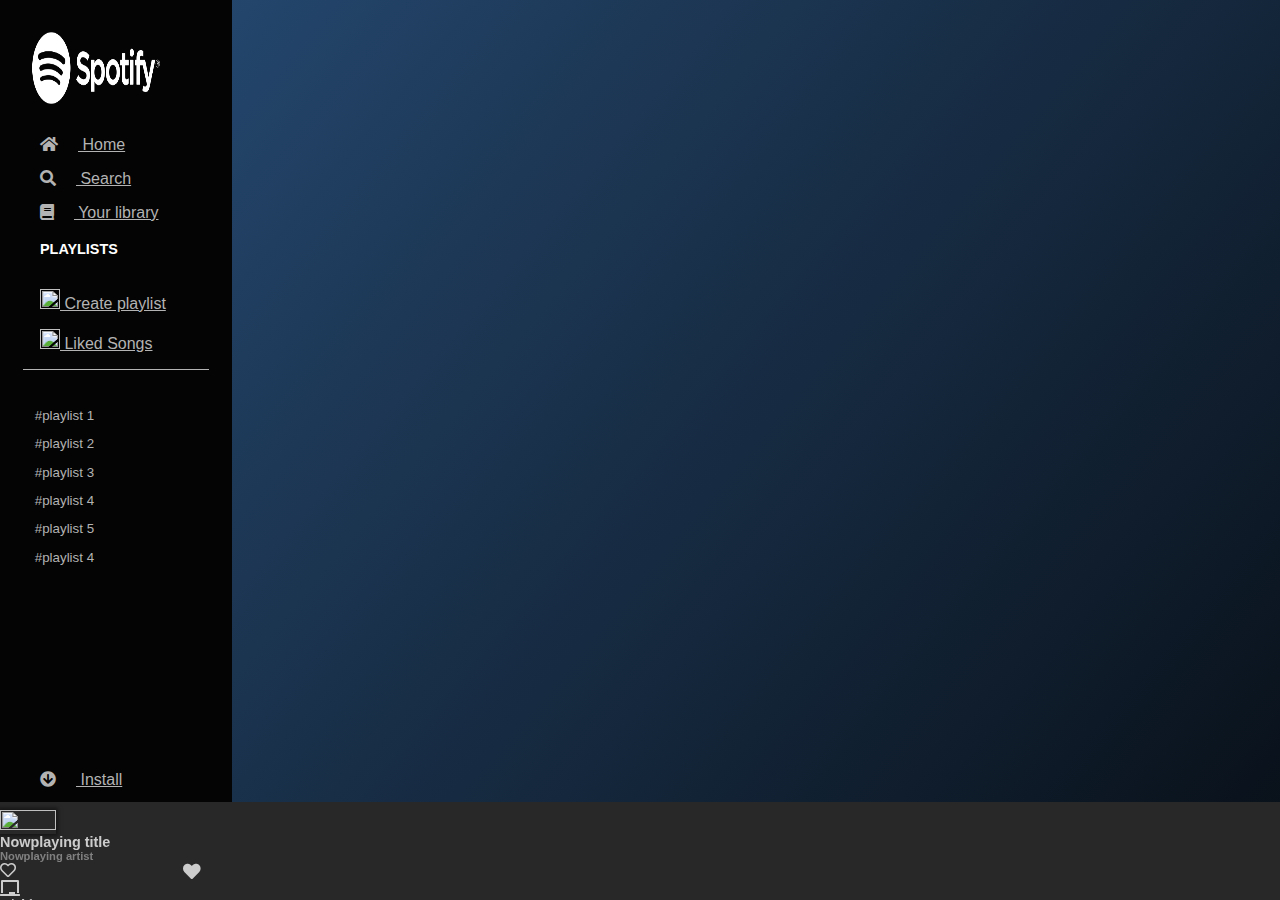
==== albums.html @ 58789b85 "create files for album page" ====
<!DOCTYPE html>
<html lang="en">
  <head>
    <!-- Required meta tags -->
    <meta charset="utf-8" />
    <meta
      name="viewport"
      content="width=device-width, initial-scale=1, shrink-to-fit=no"
    />

    <link rel="stylesheet" type="text/css" href="styles.css" />

    <!-- Bootstrap CSS -->
    <link
      rel="stylesheet"
      href="https://cdn.jsdelivr.net/npm/bootstrap@4.5.3/dist/css/bootstrap.min.css"
      integrity="sha384-TX8t27EcRE3e/ihU7zmQxVncDAy5uIKz4rEkgIXeMed4M0jlfIDPvg6uqKI2xXr2"
      crossorigin="anonymous"
    />
    <!-- Font Awesome -->
    <link
      rel="stylesheet"
      href="https://use.fontawesome.com/releases/v5.11.2/css/all.css"
    />
    <script
      src="https://kit.fontawesome.com/6f47b95a54.js"
      crossorigin="anonymous"
    ></script>
    <!-- My CSS -->
    <link rel="stylesheet" href="styles.css" />
    <title>Spotify</title>
    <script src='script.js'></script>
  </head>
  <body>

    <!-- side menu -->
    <aside>
      <div>
        <img src="assets/logo.png" alt="logo" class="logo" />
      </div>
      <div class="menu">
        <ul>
          <li>
            <a href="#"> <i class="fas fa-home"></i> Home</a>
          </li>
          <li>
            <a href="#"> <i class="fas fa-search"></i> Search</a>
          </li>
          <li>
            <a href="#"> <i class="fas fa-book"></i> Your library</a>
          </li>
        </ul>
        <h6>PLAYLISTS</h6>
        <ul>
          <li>
            <a href="#">
              <img src="https://img.icons8.com/ios/25/b3b3b3/plus.png" /> Create playlist</a
            >
          </li>
          <li>
            <a href='#'>
            <img src="https://img.icons8.com/ios/25/b3b3b3/like.png"/> Liked Songs</a>
          </li>
        </ul>
        <hr />

          <div class='playlists'>
            <p>#playlist 1</p>
            <p>#playlist 2</p>
            <p>#playlist 3</p>
            <p>#playlist 4</p>
            <p>#playlist 5</p>
            <p>#playlist 4</p>
            <p>#playlist 5</p>
            <p>#playlist 5</p>
            <p>#playlist 4</p>
            <p>#playlist 5</p>
          </div>

            <ul class='stick-to-bottom'>
              <li><a href='#'> <i class="fas fa-arrow-circle-down"></i> Install</a></li>
            </ul>

      </div>
    </div>
  </aside>


  <!-- player menu -->
    <section class="player d-flex justify-content-between" style='width: 100%; position: fixed;'>
      <div
        class="player-albumart d-flex align-items-center justify-content-start"
      >
      <div class="nowplaying-albumart mx-3">
        <img src="http://placehold.it/64x64" />
      </div>
      <div class="d-flex flex-column text-left mr-4">
        <div class="nowplaying-title">Nowplaying title</div>
        <div class="nowplaying-artist">Nowplaying artist</div>
      </div>
      <div class="loved-track mr-3">
        <i class="far fa-heart"></i>
        <i class="fas fa-heart"></i>
      </div>
      <i class="fas fa-chalkboard"></i>
    </div>
      </div>

      <div class="d-flex flex-column py-2 my-1 flex-grow-1">
        <div
          class=".player-btn d-flex align-items-center justify-content-center player-controller my-1 py-1"
        >
          <i class="fas fa-random fa-md mx-3"></i>
          <i class="fas fa-step-backward fa-md mx-3"></i>
          <div class="fa-lg">
            <i class="fas fa-play fa-md mx-3"></i>
            <!-- <i class="fas fa-pause fa-2x></i>-->
          </div>
          <i class="fas fa-step-forward fg-md mx-3"></i>
          <i class="fas fa-redo-alt fg-md mx-3"></i>
        </div>
        <div
          class="d-flex flex-row justify-content-between player-nowplaying position-relative"
        >
          <div class="player-nowplaying-time">18:32</div>
          <div class="player-progress">
            <div id="nowplayingProgress"></div>
          </div>
          <div class="player-totaltime">24:42</div>
        </div>
      </div>
      <div class="player-setting d-flex align-items-center justify-content-end">
        <i class="fas fa-list-ol fa-md mx-2"></i>
        <i class="fas fa-laptop-house fa-md mx-2"></i>
        <div class="player-volume">
          <i class="fas fa-volume-up fa-md mx-2"></i>
          <div id="nowplayingVolume"></div>
        </div>
        <!--fa-volume-down fa-volume-mute-->
      </div>
    </section> <!---player menu end-->

    <script src="script.js"></script>
    <!-- Option 1: jQuery and Bootstrap Bundle (includes Popper) -->
    <script
      src="https://code.jquery.com/jquery-3.5.1.slim.min.js"
      integrity="sha384-DfXdz2htPH0lsSSs5nCTpuj/zy4C+OGpamoFVy38MVBnE+IbbVYUew+OrCXaRkfj"
      crossorigin="anonymous"
    ></script>
    <script
      src="https://cdn.jsdelivr.net/npm/bootstrap@4.5.3/dist/js/bootstrap.bundle.min.js"
      integrity="sha384-ho+j7jyWK8fNQe+A12Hb8AhRq26LrZ/JpcUGGOn+Y7RsweNrtN/tE3MoK7ZeZDyx"
      crossorigin="anonymous"
    ></script>

    <!-- Option 2: jQuery, Popper.js, and Bootstrap JS
    <script src="https://code.jquery.com/jquery-3.5.1.slim.min.js" integrity="sha384-DfXdz2htPH0lsSSs5nCTpuj/zy4C+OGpamoFVy38MVBnE+IbbVYUew+OrCXaRkfj" crossorigin="anonymous"></script>
    <script src="https://cdn.jsdelivr.net/npm/popper.js@1.16.1/dist/umd/popper.min.js" integrity="sha384-9/reFTGAW83EW2RDu2S0VKaIzap3H66lZH81PoYlFhbGU+6BZp6G7niu735Sk7lN" crossorigin="anonymous"></script>
    <script src="https://cdn.jsdelivr.net/npm/bootstrap@4.5.3/dist/js/bootstrap.min.js" integrity="sha384-w1Q4orYjBQndcko6MimVbzY0tgp4pWB4lZ7lr30WKz0vr/aWKhXdBNmNb5D92v7s" crossorigin="anonymous"></script>
    -->
  </body>
</html>
---- styles.css ----
/*********************** global *********************/
/* @import url("https://fonts.googleapis.com/css2?family=Nunito+Sans:wght@600&display=swap");*/
:root {
  --nowplaying-progress: 75%;
}
@font-face {
  font-family: "Circular";
  src: url("https://www.bu.edu/cdn/fonts/Circular/Circular-Bold.eot");
  src: url("https://www.bu.edu/cdn/fonts/Circular/Circular-Bold.eot?#iefix")
      format("embedded-opentype"),
    url("https://www.bu.edu/cdn/fonts/Circular/Circular-Bold.woff")
      format("woff"),
    url("https://www.bu.edu/cdn/fonts/Circular/Circular-Bold.ttf")
      format("truetype");
  font-style: normal;
  font-weight: 700;
}
body {
  height: 100vh;
  margin: 0;
  background-repeat: no-repeat;
  background-attachment: fixed;
  font-family: "Circular", sans-serif;
  background: rgb(39, 77, 120);
  background: linear-gradient(
    130deg,
    rgba(39, 77, 120, 1) 0%,
    rgba(28, 54, 83, 1) 36%,
    rgba(8, 15, 23, 1) 100%
  );
  background-repeat: no-repeat;
  background-attachment: fixed;
  margin: 0px;
  padding: 0px;
  /* font-family: 'Nunito Sans', sans-serif; */
  font-family: Arial, Helvetica, sans-serif;
}
.mainframe {
  max-height: calc(100vh - 90px);
  height: 100%;
  max-width: 100vw;
  width: 100%;
  display: flex;
  flex-direction: row;
}
.main-content {
  max-width: calc(100vw - 232px);
  width: 100%;
  margin-left: 232px;
  padding-left: 1rem;
}

/********************** Sidebar **********************/

aside {
  background-color: #040404;
  color: #b3b3b3;
  max-height: calc(100vh - 90px);
  height: 100%;
  top: 0px;
  max-width: 232px;
  width: 100%;
  position: fixed;
}
.logo {
  width: 8em;
  height: 4.5em;
  display: flex;
  padding-top: 2em;
  margin-left: 2em;
  margin-bottom: 1em;
}
.menu a {
  color: #b3b3b3;
  z-index: 1;
}
.menu a:hover {
  text-decoration: none;
  color: #b3b3b3;
}
ul {
  list-style-type: none;
}
.menu ul li {
  padding-top: 1em;
  font-size: 1em;
}
.menu i {
  padding-right: 20px;
}
.menu h6 {
  padding-left: 35px;
  margin-top: 2em;
  margin-bottom: -0.3em;
}
hr {
  border: 0;
  clear: both;
  display: block;
  width: 96%;
  background-color: #b3b3b3;
  height: 1px;
}
.menu hr {
  width: 80%;
  margin: 0 auto;
  margin-bottom: 5px;
}
.stick-to-bottom {
  position: absolute;
  bottom: 5px;
}
.menu a:hover {
  color: white;
  transition: 0.5s;
}
.menu li:active::after {
  background: #afaeae50;
  color: white !important;
  border-radius: 4px;
  content: "";
  display: block;
  position: absolute;
  margin-top: -30px;
  margin-left: -25px;
  height: 2.5em;
  width: 15vw;
}
.menu li:hover a {
  color: #fff;
}

/* scrollbar */

.playlists {
  position: relative;
  padding-left: 15%;
  font-size: smaller;
  padding-top: 20px;
  overflow-y: auto;
  height: 130px;
}
/* The emerging W3C standard
   that is currently Firefox-only */
* {
  scrollbar-width: auto;
  scrollbar-color: #040404 #b3b3b3;
}

/* Works on Chrome/Edge/Safari */
*::-webkit-scrollbar {
  width: 1em;
}
*::-webkit-scrollbar-track {
  background: #b3b3b3;
}
*::-webkit-scrollbar-thumb {
  background-color: #040404;
  border: 3px solid #b3b3b3;
}

/* Extra small devices (phones, 600px and down) */
@media only screen and (max-width: 600px) {
  .logo {
    width: 5.2em;
    height: 4em;
    display: flex;
    padding-top: 0.5;
    margin-bottom: 1em;
    margin-left: 1em;
  }
  .menu ul li {
    padding-top: 0.8em;
    font-size: 0.5em;
    margin-left: -3em;
  }
  .menu h6 {
    padding-left: 15px;
    margin-top: 1em;
    margin-bottom: 0.3em;
    font-size: 0.8em;
  }
  ul a img {
    width: 10px;
    height: 10px;
  }
  .playlists {
    height: 50vh;
    overflow-y: auto;
  }
}
/* Small devices (portrait tablets and large phones, 600px and up) */
@media only screen and (min-width: 600px) {
  .logo {
    width: 5.2em;
    height: 4em;
    display: flex;
    padding-top: 0.5;
    margin-bottom: 1em;
    margin-left: 1em;
  }
  .menu ul li {
    padding-top: 0.8em;
    font-size: 0.5em;
    margin-left: -3em;
  }
  .menu h6 {
    padding-left: 15px;
    margin-top: 1em;
    margin-bottom: 0.3em;
    font-size: 0.8em;
  }
  ul a img {
    width: 20px;
    height: 20px;
  }
  .playlists {
    height: 40vh;
  }
}
/* Medium devices (landscape tablets, 768px and up) */
@media only screen and (min-width: 768px) {
  .logo {
    width: 7.2em;
    height: 4em;
    display: flex;
    padding-top: 0.5;
    margin-bottom: 1em;
    margin-left: 1em;
  }
  .menu ul li {
    padding-top: 0.8em;
    font-size: 0.8em;
    margin-left: -25px;
  }
  .menu h6 {
    padding-left: 15px;
    margin-top: 3em;
    margin-bottom: 0.3em;
    font-size: 0.7em;
  }
  .playlists {
    height: 40vh;
  }
}
/* Large devices (laptops/desktops, 992px and up) */
@media only screen and (min-width: 992px) {
  .logo {
    width: 8em;
    height: 4.5em;
    display: flex;
    padding-top: 2em;
    margin-bottom: 1em;
    margin-left: 2em;
  }
  .menu ul li {
    padding-top: 1em;
    font-size: 1em;
    margin-left: 0px;
  }
  .menu h6 {
    padding-left: 15px;
    margin-top: 1.3em;
    margin-bottom: 0em;
    font-size: 0.9em;
    margin-left: 25px;
  }
  ul a img {
    width: 20px;
    height: 20px;
  }
  .playlists {
    height: 20vh;
  }
}
/********************* cover page *****************/
.nav {
  display: flex;
  -ms-flex-wrap: wrap;
  flex-wrap: wrap;
  margin-top: 1.5em;
  margin-bottom: 1.5em;
  list-style: none;
  justify-content: space-between;
  padding-left: 10em;
  padding-right: 10em;
}

h1 {
  color: white;
  font-size: 36px;
  font-weight: 800;
}

h6 {
  color: white;
  font-size: 10px;
  font-weight: 600px;
}

h6 .nav-tabs .nav-item.show .nav-link,
.nav-tabs .nav-link {
  background-color: transparent;
  border: 0px;
  font-size: 10px;
  font-weight: 500;
  color: whitesmoke;
  letter-spacing: 0.1em;
  justify-content: space-around;
  margin-bottom: 10px;
}
/* .nav-tabs .nav-item.show .nav-link,
.nav-tabs .nav-link:hover {
  background-color: transparent;
  border: 0px;
  padding-bottom: 1px;
  border-bottom: 2px solid limegreen;
  font-weight: 500;
  color: whitesmoke; */
#myTab {
}
.nav-tabs .nav-item.show .nav-link,
.nav-tabs .nav-link:after {
  display: block;
  content: "";
  margin-bottom: 10px;
  border-bottom: solid 2px limegreen;
  transform: scaleX(0);
  transition: transform 300ms ease-in-out;
}

.nav-tabs .nav-item.show .nav-link,
.nav-tabs .nav-link:hover:after {
  transform: scaleX(0.5);
}

.nav-tabs .nav-item.show .nav-link,
.nav-tabs .nav-link.active {
  background-color: transparent;
  border: 0px;
  padding-bottom: 1px;
  border-bottom: 3px solid limegreen;
  font-weight: 500;
  color: whitesmoke;
  transition: border-bottom 0.5s ease-in-out;
  -moz-transition: border-bottom 0.5s ease-in-out;
  -webkit-transition: border-bottom 0.5s ease-in-out;
}
.nav-tabs {
  border-bottom: none;
}

.card .spotify-card-icon {
  position: absolute;
  top: 5px;
  left: 5px;
}

.spotify-card-icon {
  color: grey;
  opacity: 0.5;
}

.card:hover .spotify-card-icon {
  color: white;
}

.trending.card {
  max-width: 150px;
  max-height: 150px;
  border: 0;
  box-shadow: 4px 4px 16px rgba(0, 0, 0, 0.3);
}

.card {
  padding: 0px;
  margin: 0.5rem;
}
.trending.card > div {
  position: absolute;
  display: inline-block;
  color: white;
  text-align: center;
  left: 0;
  right: 0;
  bottom: -2rem;
}
.card > .card-img-top img {
  width: 100%;
  height: 100%;
  background-attachment: fixed;
  object-fit: cover;
}

.overlay-icons {
  display: none;
}

/* .trending.card:hover .overlay-icons {
  display: inline-block;
  position: absolute;
  justify-content: center;
  align-content: center;
  text-align: center;
  font-size: 25px;
  top: 55px;
  right: 50px;
  bottom: 50px;
  left: 50px;
  color: white;
  background-color: rgba(0, 0, 0, 0.5);
  border-radius: 50%;
  border: 2px solid white;
  z-index: 999;
} */

.overlay-icons {
  display: none;
}
.trending.card:hover .overlay-icons {
  display: block;
  justify-content: space-between;
  justify-content: center;
  align-content: center;
  text-align: center;
  position: absolute;
  padding-top: 40%;
  font-size: 25px;
  color: white;
  /* bottom: 0; */
  background: rgba(0, 0, 0, 0.5);
  width: 100%;
  height: 100%;
  transition: 1s ease;
  opacity: 0.9;
  z-index: 999;
}

/******************** bottom player ******************/
.player {
  color: #ccc;
  background-color: #282828;
  max-height: 90px;
  height: 100%;
  padding-top: 0.5rem;
  padding-top: 0.5rem;
  bottom: 0px;
}
.player-albumart {
  max-width: 30vw;
  width: 100%;
}
.player-controller {
  max-width: 40vw;
  width: 100%;
}
.player-setting {
  max-width: 30vw;
  width: 100%;
}
.nowplaying-albumart img {
  max-height: 56px;
  max-width: 56px;
  width: 100%;
  height: 100%;
  object-fit: cover;
  box-shadow: 0 0 4px 2px rgba(0, 0, 0, 0.5);
}
.player-albumart .nowplaying-title {
  font-size: 0.9rem;
  font-weight: bold;
}
.player-albumart .nowplaying-artist {
  font-size: 0.7rem;
  font-weight: bold;
  color: grey;
}
.loved-track {
  position: relative;
}
.player-albumart .fas.fa-heart {
  position: absolute;
  z-index: 1;
  display: inline-block;
  top: 50%;
  left: 50%;
  font-size: 1.1rem;
  transform: translate(-50%, -48%);
}
.player-albumart .fas.fa-heart:hover {
  opacity: 1;
  color: #1db954;
}
.player-albumart .far.fa-heart:hover {
  opacity: 0;
}
.fa-play:hover,
.fa-pause:hover,
.fa-play:focus,
.fa-pause:focus {
  color: white;
  transform: scale(1.25);
  transition: 0.25s;
  position: relative;
}
.player-nowplaying {
  font-size: 0.8rem;
  font-weight: 300;
}
.player-progress {
  width: 100%;
  display: flex;
  align-items: center;
  margin: auto 1rem;
}
#nowplayingProgress {
  width: var(--nowplaying-progress);
  height: 4px;
  background-color: #b3b3b3;
  border-radius: 2px;
}
#nowplayingProgress:hover {
  background-color: #1db954;
}
#nowplayingProgress:hover::after {
  content: " ";
  width: 16px;
  height: 16px;
  border-radius: 50%;
  font-size: 3rem;
  position: absolute;
  color: #b3b3b3;
  background-color: #b3b3b3;
  top: 50%;
  left: 50%;
  transform: translate(-200%, -50%);
  box-shadow: 2px 2px 4px rgba(0, 0, 0, 0.3);
  left: var(--nowplaying-progress);
  z-index: 1;
}
.player-volume {
  width: 125px;
  display: flex;
  align-items: center;
  margin-left: 0;
  margin-right: 1rem;
}
#nowplayingVolume {
  width: 100%;
  height: 4px;
  background-color: grey;
  border-radius: 2px;
}
---- styles.css ----
/*********************** global *********************/
/* @import url("https://fonts.googleapis.com/css2?family=Nunito+Sans:wght@600&display=swap");*/
:root {
  --nowplaying-progress: 75%;
}
@font-face {
  font-family: "Circular";
  src: url("https://www.bu.edu/cdn/fonts/Circular/Circular-Bold.eot");
  src: url("https://www.bu.edu/cdn/fonts/Circular/Circular-Bold.eot?#iefix")
      format("embedded-opentype"),
    url("https://www.bu.edu/cdn/fonts/Circular/Circular-Bold.woff")
      format("woff"),
    url("https://www.bu.edu/cdn/fonts/Circular/Circular-Bold.ttf")
      format("truetype");
  font-style: normal;
  font-weight: 700;
}
body {
  height: 100vh;
  margin: 0;
  background-repeat: no-repeat;
  background-attachment: fixed;
  font-family: "Circular", sans-serif;
  background: rgb(39, 77, 120);
  background: linear-gradient(
    130deg,
    rgba(39, 77, 120, 1) 0%,
    rgba(28, 54, 83, 1) 36%,
    rgba(8, 15, 23, 1) 100%
  );
  background-repeat: no-repeat;
  background-attachment: fixed;
  margin: 0px;
  padding: 0px;
  /* font-family: 'Nunito Sans', sans-serif; */
  font-family: Arial, Helvetica, sans-serif;
}
.mainframe {
  max-height: calc(100vh - 90px);
  height: 100%;
  max-width: 100vw;
  width: 100%;
  display: flex;
  flex-direction: row;
}
.main-content {
  max-width: calc(100vw - 232px);
  width: 100%;
  margin-left: 232px;
  padding-left: 1rem;
}

/********************** Sidebar **********************/

aside {
  background-color: #040404;
  color: #b3b3b3;
  max-height: calc(100vh - 90px);
  height: 100%;
  top: 0px;
  max-width: 232px;
  width: 100%;
  position: fixed;
}
.logo {
  width: 8em;
  height: 4.5em;
  display: flex;
  padding-top: 2em;
  margin-left: 2em;
  margin-bottom: 1em;
}
.menu a {
  color: #b3b3b3;
  z-index: 1;
}
.menu a:hover {
  text-decoration: none;
  color: #b3b3b3;
}
ul {
  list-style-type: none;
}
.menu ul li {
  padding-top: 1em;
  font-size: 1em;
}
.menu i {
  padding-right: 20px;
}
.menu h6 {
  padding-left: 35px;
  margin-top: 2em;
  margin-bottom: -0.3em;
}
hr {
  border: 0;
  clear: both;
  display: block;
  width: 96%;
  background-color: #b3b3b3;
  height: 1px;
}
.menu hr {
  width: 80%;
  margin: 0 auto;
  margin-bottom: 5px;
}
.stick-to-bottom {
  position: absolute;
  bottom: 5px;
}
.menu a:hover {
  color: white;
  transition: 0.5s;
}
.menu li:active::after {
  background: #afaeae50;
  color: white !important;
  border-radius: 4px;
  content: "";
  display: block;
  position: absolute;
  margin-top: -30px;
  margin-left: -25px;
  height: 2.5em;
  width: 15vw;
}
.menu li:hover a {
  color: #fff;
}

/* scrollbar */

.playlists {
  position: relative;
  padding-left: 15%;
  font-size: smaller;
  padding-top: 20px;
  overflow-y: auto;
  height: 130px;
}
/* The emerging W3C standard
   that is currently Firefox-only */
* {
  scrollbar-width: auto;
  scrollbar-color: #040404 #b3b3b3;
}

/* Works on Chrome/Edge/Safari */
*::-webkit-scrollbar {
  width: 1em;
}
*::-webkit-scrollbar-track {
  background: #b3b3b3;
}
*::-webkit-scrollbar-thumb {
  background-color: #040404;
  border: 3px solid #b3b3b3;
}

/* Extra small devices (phones, 600px and down) */
@media only screen and (max-width: 600px) {
  .logo {
    width: 5.2em;
    height: 4em;
    display: flex;
    padding-top: 0.5;
    margin-bottom: 1em;
    margin-left: 1em;
  }
  .menu ul li {
    padding-top: 0.8em;
    font-size: 0.5em;
    margin-left: -3em;
  }
  .menu h6 {
    padding-left: 15px;
    margin-top: 1em;
    margin-bottom: 0.3em;
    font-size: 0.8em;
  }
  ul a img {
    width: 10px;
    height: 10px;
  }
  .playlists {
    height: 50vh;
    overflow-y: auto;
  }
}
/* Small devices (portrait tablets and large phones, 600px and up) */
@media only screen and (min-width: 600px) {
  .logo {
    width: 5.2em;
    height: 4em;
    display: flex;
    padding-top: 0.5;
    margin-bottom: 1em;
    margin-left: 1em;
  }
  .menu ul li {
    padding-top: 0.8em;
    font-size: 0.5em;
    margin-left: -3em;
  }
  .menu h6 {
    padding-left: 15px;
    margin-top: 1em;
    margin-bottom: 0.3em;
    font-size: 0.8em;
  }
  ul a img {
    width: 20px;
    height: 20px;
  }
  .playlists {
    height: 40vh;
  }
}
/* Medium devices (landscape tablets, 768px and up) */
@media only screen and (min-width: 768px) {
  .logo {
    width: 7.2em;
    height: 4em;
    display: flex;
    padding-top: 0.5;
    margin-bottom: 1em;
    margin-left: 1em;
  }
  .menu ul li {
    padding-top: 0.8em;
    font-size: 0.8em;
    margin-left: -25px;
  }
  .menu h6 {
    padding-left: 15px;
    margin-top: 3em;
    margin-bottom: 0.3em;
    font-size: 0.7em;
  }
  .playlists {
    height: 40vh;
  }
}
/* Large devices (laptops/desktops, 992px and up) */
@media only screen and (min-width: 992px) {
  .logo {
    width: 8em;
    height: 4.5em;
    display: flex;
    padding-top: 2em;
    margin-bottom: 1em;
    margin-left: 2em;
  }
  .menu ul li {
    padding-top: 1em;
    font-size: 1em;
    margin-left: 0px;
  }
  .menu h6 {
    padding-left: 15px;
    margin-top: 1.3em;
    margin-bottom: 0em;
    font-size: 0.9em;
    margin-left: 25px;
  }
  ul a img {
    width: 20px;
    height: 20px;
  }
  .playlists {
    height: 20vh;
  }
}
/********************* cover page *****************/
.nav {
  display: flex;
  -ms-flex-wrap: wrap;
  flex-wrap: wrap;
  margin-top: 1.5em;
  margin-bottom: 1.5em;
  list-style: none;
  justify-content: space-between;
  padding-left: 10em;
  padding-right: 10em;
}

h1 {
  color: white;
  font-size: 36px;
  font-weight: 800;
}

h6 {
  color: white;
  font-size: 10px;
  font-weight: 600px;
}

h6 .nav-tabs .nav-item.show .nav-link,
.nav-tabs .nav-link {
  background-color: transparent;
  border: 0px;
  font-size: 10px;
  font-weight: 500;
  color: whitesmoke;
  letter-spacing: 0.1em;
  justify-content: space-around;
  margin-bottom: 10px;
}
/* .nav-tabs .nav-item.show .nav-link,
.nav-tabs .nav-link:hover {
  background-color: transparent;
  border: 0px;
  padding-bottom: 1px;
  border-bottom: 2px solid limegreen;
  font-weight: 500;
  color: whitesmoke; */
#myTab {
}
.nav-tabs .nav-item.show .nav-link,
.nav-tabs .nav-link:after {
  display: block;
  content: "";
  margin-bottom: 10px;
  border-bottom: solid 2px limegreen;
  transform: scaleX(0);
  transition: transform 300ms ease-in-out;
}

.nav-tabs .nav-item.show .nav-link,
.nav-tabs .nav-link:hover:after {
  transform: scaleX(0.5);
}

.nav-tabs .nav-item.show .nav-link,
.nav-tabs .nav-link.active {
  background-color: transparent;
  border: 0px;
  padding-bottom: 1px;
  border-bottom: 3px solid limegreen;
  font-weight: 500;
  color: whitesmoke;
  transition: border-bottom 0.5s ease-in-out;
  -moz-transition: border-bottom 0.5s ease-in-out;
  -webkit-transition: border-bottom 0.5s ease-in-out;
}
.nav-tabs {
  border-bottom: none;
}

.card .spotify-card-icon {
  position: absolute;
  top: 5px;
  left: 5px;
}

.spotify-card-icon {
  color: grey;
  opacity: 0.5;
}

.card:hover .spotify-card-icon {
  color: white;
}

.trending.card {
  max-width: 150px;
  max-height: 150px;
  border: 0;
  box-shadow: 4px 4px 16px rgba(0, 0, 0, 0.3);
}

.card {
  padding: 0px;
  margin: 0.5rem;
}
.trending.card > div {
  position: absolute;
  display: inline-block;
  color: white;
  text-align: center;
  left: 0;
  right: 0;
  bottom: -2rem;
}
.card > .card-img-top img {
  width: 100%;
  height: 100%;
  background-attachment: fixed;
  object-fit: cover;
}

.overlay-icons {
  display: none;
}

/* .trending.card:hover .overlay-icons {
  display: inline-block;
  position: absolute;
  justify-content: center;
  align-content: center;
  text-align: center;
  font-size: 25px;
  top: 55px;
  right: 50px;
  bottom: 50px;
  left: 50px;
  color: white;
  background-color: rgba(0, 0, 0, 0.5);
  border-radius: 50%;
  border: 2px solid white;
  z-index: 999;
} */

.overlay-icons {
  display: none;
}
.trending.card:hover .overlay-icons {
  display: block;
  justify-content: space-between;
  justify-content: center;
  align-content: center;
  text-align: center;
  position: absolute;
  padding-top: 40%;
  font-size: 25px;
  color: white;
  /* bottom: 0; */
  background: rgba(0, 0, 0, 0.5);
  width: 100%;
  height: 100%;
  transition: 1s ease;
  opacity: 0.9;
  z-index: 999;
}

/******************** bottom player ******************/
.player {
  color: #ccc;
  background-color: #282828;
  max-height: 90px;
  height: 100%;
  padding-top: 0.5rem;
  padding-top: 0.5rem;
  bottom: 0px;
}
.player-albumart {
  max-width: 30vw;
  width: 100%;
}
.player-controller {
  max-width: 40vw;
  width: 100%;
}
.player-setting {
  max-width: 30vw;
  width: 100%;
}
.nowplaying-albumart img {
  max-height: 56px;
  max-width: 56px;
  width: 100%;
  height: 100%;
  object-fit: cover;
  box-shadow: 0 0 4px 2px rgba(0, 0, 0, 0.5);
}
.player-albumart .nowplaying-title {
  font-size: 0.9rem;
  font-weight: bold;
}
.player-albumart .nowplaying-artist {
  font-size: 0.7rem;
  font-weight: bold;
  color: grey;
}
.loved-track {
  position: relative;
}
.player-albumart .fas.fa-heart {
  position: absolute;
  z-index: 1;
  display: inline-block;
  top: 50%;
  left: 50%;
  font-size: 1.1rem;
  transform: translate(-50%, -48%);
}
.player-albumart .fas.fa-heart:hover {
  opacity: 1;
  color: #1db954;
}
.player-albumart .far.fa-heart:hover {
  opacity: 0;
}
.fa-play:hover,
.fa-pause:hover,
.fa-play:focus,
.fa-pause:focus {
  color: white;
  transform: scale(1.25);
  transition: 0.25s;
  position: relative;
}
.player-nowplaying {
  font-size: 0.8rem;
  font-weight: 300;
}
.player-progress {
  width: 100%;
  display: flex;
  align-items: center;
  margin: auto 1rem;
}
#nowplayingProgress {
  width: var(--nowplaying-progress);
  height: 4px;
  background-color: #b3b3b3;
  border-radius: 2px;
}
#nowplayingProgress:hover {
  background-color: #1db954;
}
#nowplayingProgress:hover::after {
  content: " ";
  width: 16px;
  height: 16px;
  border-radius: 50%;
  font-size: 3rem;
  position: absolute;
  color: #b3b3b3;
  background-color: #b3b3b3;
  top: 50%;
  left: 50%;
  transform: translate(-200%, -50%);
  box-shadow: 2px 2px 4px rgba(0, 0, 0, 0.3);
  left: var(--nowplaying-progress);
  z-index: 1;
}
.player-volume {
  width: 125px;
  display: flex;
  align-items: center;
  margin-left: 0;
  margin-right: 1rem;
}
#nowplayingVolume {
  width: 100%;
  height: 4px;
  background-color: grey;
  border-radius: 2px;
}
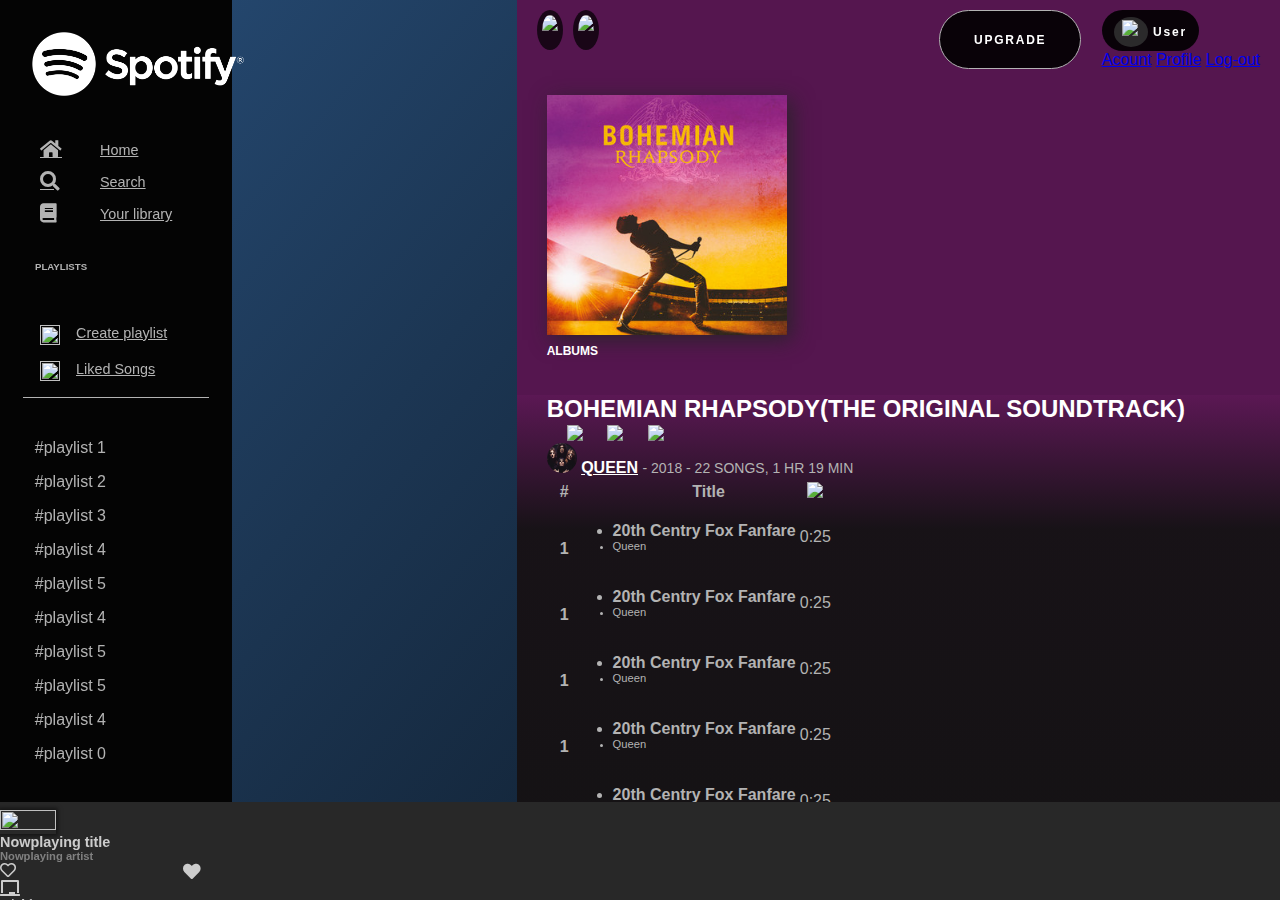
==== commit 55889034: "Merge pull request #49 from nostam/develop" ====
--- a/albums.html
+++ b/albums.html
@@ -28,63 +28,251 @@
     ></script>
     <!-- My CSS -->
     <link rel="stylesheet" href="styles.css" />
-    <title>Spotify</title>
+    <link rel='stylesheet' href='albums.css' />
+    <title>Albums</title>
     <script src='script.js'></script>
   </head>
   <body>
 
-    <!-- side menu -->
-    <aside>
-      <div>
-        <img src="assets/logo.png" alt="logo" class="logo" />
-      </div>
-      <div class="menu">
-        <ul>
-          <li>
-            <a href="#"> <i class="fas fa-home"></i> Home</a>
-          </li>
-          <li>
-            <a href="#"> <i class="fas fa-search"></i> Search</a>
-          </li>
-          <li>
-            <a href="#"> <i class="fas fa-book"></i> Your library</a>
-          </li>
-        </ul>
-        <h6>PLAYLISTS</h6>
-        <ul>
-          <li>
-            <a href="#">
-              <img src="https://img.icons8.com/ios/25/b3b3b3/plus.png" /> Create playlist</a
-            >
-          </li>
-          <li>
-            <a href='#'>
-            <img src="https://img.icons8.com/ios/25/b3b3b3/like.png"/> Liked Songs</a>
-          </li>
-        </ul>
-        <hr />
-
-          <div class='playlists'>
-            <p>#playlist 1</p>
-            <p>#playlist 2</p>
-            <p>#playlist 3</p>
-            <p>#playlist 4</p>
-            <p>#playlist 5</p>
-            <p>#playlist 4</p>
-            <p>#playlist 5</p>
-            <p>#playlist 5</p>
-            <p>#playlist 4</p>
-            <p>#playlist 5</p>
-          </div>
-
-            <ul class='stick-to-bottom'>
-              <li><a href='#'> <i class="fas fa-arrow-circle-down"></i> Install</a></li>
-            </ul>
-
-      </div>
-    </div>
-  </aside>
-
+    <div class='row'>
+
+        <div class='col-3'>
+          <aside>
+            <div>
+              <img src="assets/logo.png" alt="logo" class="logo" />
+            </div>
+            <div class="menu">
+              <ul>
+                <li>
+                  <a href="#"> <i class="fas fa-home fa-lg"></i>Home</a>
+                </li>
+                <li>
+                  <a href="#"> <i class="fas fa-search fa-lg"></i>Search</a>
+                </li>
+                <li>
+                  <a href="#"> <i class="fas fa-book fa-lg"></i>Your library</a>
+                </li>
+              </ul>
+              <h6>PLAYLISTS</h6>
+              <ul>
+                <li>
+                  <a href="#">
+                    <img src="https://img.icons8.com/ios/25/b3b3b3/plus.png" />
+                    Create playlist</a
+                  >
+                </li>
+                <li>
+                  <a href="#">
+                    <img src="https://img.icons8.com/ios/25/b3b3b3/like.png" />
+                    Liked Songs</a
+                  >
+                </li>
+              </ul>
+              <hr />
+              <div class="list-container">
+                <div class="playlists">
+                  <p>#playlist 1</p>
+                  <p>#playlist 2</p>
+                  <p>#playlist 3</p>
+                  <p>#playlist 4</p>
+                  <p>#playlist 5</p>
+                  <p>#playlist 4</p>
+                  <p>#playlist 5</p>
+                  <p>#playlist 5</p>
+                  <p>#playlist 4</p>
+                  <p>#playlist 0</p>
+                </div>
+              </div>
+              <div class="stick-to-bottom">
+                <div class="install-btn">
+                  <a href="#">
+                    <i class="fas fa-arrow-circle-down fa-lg"></i> Install</a
+                  >
+                </div>
+              </div>
+            </div>
+          </aside>
+        </div> <!-- /col-->
+
+        <div class='albums-holder col-9' style='padding: 0px !important;'>
+            <!-- albums section -->
+            <section style='overflow-y: auto;'>
+
+
+              <!-- the header navigation -->
+                <div class='album-header'>
+                  <img src="https://img.icons8.com/ios/24/b3b3b3/less-than.png" class='arrow' />
+                  <img src="https://img.icons8.com/ios/24/b3b3b3/more-than.png" class='arrow' />
+
+                  <div class='header-btns'>
+
+                    <button class='upgrade-btn' value='upgrade' style='margin-right: 20px;'>UPGRADE</button>
+
+                    <div class="dropdown">
+                      <button class="profile-btn dropdown-toggle" type="button" id="dropdownMenuButton" data-toggle="dropdown" aria-haspopup="true" aria-expanded="false">
+                        <span class='user-icon'>
+                          <img src="https://img.icons8.com/small/16/ffffff/user.png"/>
+                        </span>
+                        User
+                      </button>
+                      <div class="dropdown-menu" aria-labelledby="dropdownMenuButton">
+                        <a class="dropdown-item" href="#">Acount</a>
+                        <a class="dropdown-item" href="#">Profile</a>
+                        <a class="dropdown-item" href="#">Log-out</a>
+                      </div>
+                    </div>
+
+                  </div>
+                </div> <!-- buttons holder -->
+
+                <!-- the header image, title  -->
+                <div class='album row'>
+                  <div class='col-3'>
+                    <img class='album-cover img-fluid' src='assets/bohemian-rhapsody.jpg' alt='bohemian rhapsody' />
+                  </div>
+                  <!-- album-details -->
+                  <div class='album-details col-9' >
+                    <h4>albums</h4>
+                    <h2>bohemian rhapsody(the original soundtrack)</h2>
+                    <div class='last-line'>
+                      <img src='assets/queen.jpg' alt='queen' class='group-img'>
+                      <a href='#' class='group-name'>Queen</a>
+                      <p class='album-length'> - 2018 - 22 songs, 1 hr 19 min</p>
+                    </div>
+                  </div>
+                </div>
+
+                <!-- playlist holder -->
+                <div class='playlist'>
+                  <div class='playlist-btns'>
+                    <img src="https://img.icons8.com/ios-glyphs/60/1DB954/circled-pause.png"/>
+                    <img src="https://img.icons8.com/ios/40/b3b3b3/like.png"/>
+                    <img src="https://img.icons8.com/material/40/b3b3b3/more--v1.png"/>
+                  </div>
+                  <div class='playlist-table'>
+                    <table class='table table-borderless'>
+                      <thead>
+                        <tr>
+                          <th scope="col">#</th>
+                          <th scope="col" style='padding-left: 50px;'>Title</th>
+                          <th scope="col">
+                            <img src="https://img.icons8.com/ios/24/b3b3b3/alarm-clock.png"/>
+                          </th>
+                        </tr>
+                      </thead>
+                      <tbody>
+                        <tr>
+                          <th scope="row">1</th>
+                          <td>
+                            <ul>
+                              <li class='song'>20th Centry Fox Fanfare</li>
+                              <li class='group'>Queen</li>
+                            </ul>
+                          </td>
+                          <td>0:25</td>
+                        </tr>
+                        <tr>
+                          <th scope="row">1</th>
+                          <td>
+                            <ul>
+                              <li class='song'>20th Centry Fox Fanfare</li>
+                              <li class='group'>Queen</li>
+                            </ul>
+                          </td>
+                          <td>0:25</td>
+                        </tr>
+                        <tr>
+                          <th scope="row">1</th>
+                          <td>
+                            <ul>
+                              <li class='song'>20th Centry Fox Fanfare</li>
+                              <li class='group'>Queen</li>
+                            </ul>
+                          </td>
+                          <td>0:25</td>
+                        </tr>
+                        <tr>
+                          <th scope="row">1</th>
+                          <td>
+                            <ul>
+                              <li class='song'>20th Centry Fox Fanfare</li>
+                              <li class='group'>Queen</li>
+                            </ul>
+                          </td>
+                          <td>0:25</td>
+                        </tr>
+                        <tr>
+                          <th scope="row">1</th>
+                          <td>
+                            <ul>
+                              <li class='song'>20th Centry Fox Fanfare</li>
+                              <li class='group'>Queen</li>
+                            </ul>
+                          </td>
+                          <td>0:25</td>
+                        </tr>
+                        <tr>
+                          <th scope="row">1</th>
+                          <td>
+                            <ul>
+                              <li class='song'>20th Centry Fox Fanfare</li>
+                              <li class='group'>Queen</li>
+                            </ul>
+                          </td>
+                          <td>0:25</td>
+                        </tr>
+                        <tr>
+                          <th scope="row">1</th>
+                          <td>
+                            <ul>
+                              <li class='song'>20th Centry Fox Fanfare</li>
+                              <li class='group'>Queen</li>
+                            </ul>
+                          </td>
+                          <td>0:25</td>
+                        </tr>
+                        <tr>
+                          <th scope="row">1</th>
+                          <td>
+                            <ul>
+                              <li class='song'>20th Centry Fox Fanfare</li>
+                              <li class='group'>Queen</li>
+                            </ul>
+                          </td>
+                          <td>0:25</td>
+                        </tr>
+                        <tr>
+                          <th scope="row">1</th>
+                          <td>
+                            <ul>
+                              <li class='song'>20th Centry Fox Fanfare</li>
+                              <li class='group'>Queen</li>
+                            </ul>
+                          </td>
+                          <td>0:25</td>
+                        </tr>
+                        <tr>
+                          <th scope="row">1</th>
+                          <td>
+                            <ul>
+                              <li class='song'>20th Centry Fox Fanfare</li>
+                              <li class='group'>Queen</li>
+                            </ul>
+                          </td>
+                          <td>0:25</td>
+                        </tr>
+                      </tbody>
+                    </table>
+                  </div>
+                  <p class='playlist-footer'>
+                    &copy 2018 Queen Productions Ltd, under exclusive licence to Universal International Music BV<br>
+                    ℗ A Virgin Records Release; This Compilation ℗ 2018 Queen Productions Ltd, under exclusive licence to Universal International Music BV
+                  </p>
+                </div>
+            </section>
+        </div> <!-- /col-->
+
+    </div> <!--row-->
 
   <!-- player menu -->
     <section class="player d-flex justify-content-between" style='width: 100%; position: fixed;'>
--- a/styles.css
+++ b/styles.css
@@ -33,7 +33,8 @@
   margin: 0px;
   padding: 0px;
   /* font-family: 'Nunito Sans', sans-serif; */
-  font-family: Arial, Helvetica, sans-serif;
+  font-family: "Circular", Arial, Helvetica, sans-serif;
+  overflow: hidden;
 }
 .mainframe {
   max-height: calc(100vh - 90px);
@@ -42,12 +43,14 @@
   width: 100%;
   display: flex;
   flex-direction: row;
+  overflow-y: auto;
 }
 .main-content {
   max-width: calc(100vw - 232px);
   width: 100%;
   margin-left: 232px;
   padding-left: 1rem;
+  overflow-y: auto;
 }
 
 /********************** Sidebar **********************/
@@ -60,15 +63,25 @@
   top: 0px;
   max-width: 232px;
   width: 100%;
+  display: flex;
+  flex-direction: column;
   position: fixed;
+  top: 0;
+  left: 0;
 }
 .logo {
-  width: 8em;
-  height: 4.5em;
-  display: flex;
-  padding-top: 2em;
-  margin-left: 2em;
-  margin-bottom: 1em;
+  width: auto;
+  height: 4rem;
+  padding-top: 2rem;
+  margin-left: 2rem;
+  margin-bottom: 1rem;
+}
+
+.menu {
+  font-size: 0.9rem;
+  height: 100%;
+  display: flex;
+  flex-direction: column;
 }
 .menu a {
   color: #b3b3b3;
@@ -76,44 +89,52 @@
 }
 .menu a:hover {
   text-decoration: none;
-  color: #b3b3b3;
-}
-ul {
+  color: white;
+  transition: 0.5s;
+}
+
+.menu ul {
   list-style-type: none;
+  font-size: 0.9rem;
+  margin-bottom: 0;
 }
 .menu ul li {
-  padding-top: 1em;
-  font-size: 1em;
+  display: flex;
+  align-content: flex-start;
+  font-size: 0.9rem;
+  margin: 1rem auto;
+}
+.menu ul li > a > i {
+  /* fa fonts each icon have different width, aligning Home, Search, Your Library at the same line */
+  width: 40px;
+}
+.menu ul li > a {
+  display: flex;
+  align-content: center;
+}
+.menu ul li > a > img {
+  width: 20px;
+  height: 20px;
+  margin-right: 1rem;
 }
 .menu i {
   padding-right: 20px;
 }
 .menu h6 {
   padding-left: 35px;
-  margin-top: 2em;
-  margin-bottom: -0.3em;
-}
-hr {
+}
+.menu hr {
   border: 0;
   clear: both;
   display: block;
   width: 96%;
   background-color: #b3b3b3;
   height: 1px;
-}
-.menu hr {
   width: 80%;
   margin: 0 auto;
   margin-bottom: 5px;
 }
-.stick-to-bottom {
-  position: absolute;
-  bottom: 5px;
-}
-.menu a:hover {
-  color: white;
-  transition: 0.5s;
-}
+
 .menu li:active::after {
   background: #afaeae50;
   color: white !important;
@@ -121,204 +142,282 @@
   content: "";
   display: block;
   position: absolute;
-  margin-top: -30px;
-  margin-left: -25px;
+  margin-top: -8px;
+  margin-left: -8px;
   height: 2.5em;
-  width: 15vw;
+  width: 180px;
 }
 .menu li:hover a {
   color: #fff;
 }
-
-/* scrollbar */
+.list-container {
+  height: calc(100vh - 330px - 60px - 90px - 0px);
+  display: flex;
+  flex-direction: column;
+}
 
 .playlists {
   position: relative;
   padding-left: 15%;
-  font-size: smaller;
+  font-size: 1rem;
   padding-top: 20px;
+  display: block;
   overflow-y: auto;
-  height: 130px;
-}
+  white-space: nowrap;
+  float: left;
+  height: 100%;
+  padding-bottom: 1rem;
+}
+.stick-to-bottom {
+  height: 60px;
+  width: 100%;
+  background-color: black;
+  text-align: center;
+}
+.install-btn {
+  padding-top: 1.25rem;
+  padding-bottom: 1.25rem;
+}
+
+/* scrollbar */
 /* The emerging W3C standard
    that is currently Firefox-only */
 * {
-  scrollbar-width: auto;
+  scrollbar-width: 5vw;
   scrollbar-color: #040404 #b3b3b3;
 }
 
 /* Works on Chrome/Edge/Safari */
 *::-webkit-scrollbar {
-  width: 1em;
+  width: 0.75rem;
 }
 *::-webkit-scrollbar-track {
-  background: #b3b3b3;
+  background: transparent;
 }
 *::-webkit-scrollbar-thumb {
-  background-color: #040404;
-  border: 3px solid #b3b3b3;
+  background: rgba(70, 70, 70, 0.76);
+}
+*::-webkit-scrollbar-thumb:hover {
+  background: rgba(110, 110, 110, 0.76);
 }
 
 /* Extra small devices (phones, 600px and down) */
 @media only screen and (max-width: 600px) {
   .logo {
-    width: 5.2em;
-    height: 4em;
+    width: auto;
+    height: 4rem;
     display: flex;
     padding-top: 0.5;
-    margin-bottom: 1em;
-    margin-left: 1em;
+    margin-bottom: 1rem;
+    margin-left: 1rem;
   }
   .menu ul li {
-    padding-top: 0.8em;
-    font-size: 0.5em;
-    margin-left: -3em;
-  }
-  .menu h6 {
+    /* padding-top: 0.8rem; */
+    /* font-size: 0.5rem; */
+    /* margin-left: -3rem; */
+  }
+  /* .menu h6 {
     padding-left: 15px;
-    margin-top: 1em;
-    margin-bottom: 0.3em;
-    font-size: 0.8em;
-  }
-  ul a img {
+    margin-top: 1rem;
+    margin-bottom: 0.3rem;
+    font-size: 0.8rem;
+  }*/
+  .menu ul a img {
     width: 10px;
     height: 10px;
   }
-  .playlists {
-    height: 50vh;
+  /* .playlists {
+    height: 220px;
     overflow-y: auto;
-  }
+  }*/
 }
 /* Small devices (portrait tablets and large phones, 600px and up) */
 @media only screen and (min-width: 600px) {
   .logo {
-    width: 5.2em;
-    height: 4em;
+    width: auto;
+    height: 4rem;
     display: flex;
     padding-top: 0.5;
-    margin-bottom: 1em;
-    margin-left: 1em;
+    margin-bottom: 1rem;
+    margin-left: 1rem;
   }
   .menu ul li {
-    padding-top: 0.8em;
-    font-size: 0.5em;
-    margin-left: -3em;
-  }
-  .menu h6 {
+    /* padding-top: 0.8rem; */
+    /* font-size: 0.5rem; */
+    /* margin-left: -3rem; */
+  }
+  /* .menu h6 {
     padding-left: 15px;
-    margin-top: 1em;
-    margin-bottom: 0.3em;
-    font-size: 0.8em;
-  }
-  ul a img {
+    margin-top: 1rem;
+    margin-bottom: 0.3rem;
+    font-size: 0.8rem;
+  }*/
+  .menu ul a img {
     width: 20px;
     height: 20px;
   }
-  .playlists {
-    height: 40vh;
+  /* .playlists {
+    height: 220px;
+    overflow-y: auto;
+  } */
+
+  .menu h6 .nav-tabs .nav-item.show .nav-link,
+  .nav-tabs .nav-link {
+    background-color: transparent;
+    border: 0px;
+    font-size: 10px;
+    font-weight: 500;
+    color: whitesmoke;
+    letter-spacing: 0.1em;
+    margin-bottom: 10px;
+  }
+
+  .nav-tabs .nav-item.show .nav-link,
+  .nav-tabs .nav-link:after {
+    display: block;
+    content: "";
+    margin-bottom: 10px;
+    border-bottom: solid 2px limegreen;
+    transform: scaleX(0);
+    transition: 300ms ease-in-out;
+  }
+
+  .nav-tabs .nav-item.show .nav-link,
+  .nav-tabs .nav-link:hover:after {
+    transform: scaleX(0.5);
   }
 }
 /* Medium devices (landscape tablets, 768px and up) */
 @media only screen and (min-width: 768px) {
   .logo {
-    width: 7.2em;
-    height: 4em;
+    width: auto;
+    height: 4rem;
     display: flex;
     padding-top: 0.5;
-    margin-bottom: 1em;
-    margin-left: 1em;
+    margin-bottom: 1rem;
+    margin-left: 1rem;
   }
   .menu ul li {
-    padding-top: 0.8em;
-    font-size: 0.8em;
-    margin-left: -25px;
-  }
-  .menu h6 {
+    /* padding-top: 0.8rem; */
+    /* font-size: 0.8rem; */
+    /* margin-left: -25px; */
+  }
+  /* .menu h6 {
     padding-left: 15px;
-    margin-top: 3em;
-    margin-bottom: 0.3em;
-    font-size: 0.7em;
-  }
-  .playlists {
-    height: 40vh;
+    margin-top: 3rem;
+    margin-bottom: 0.3rem;
+    font-size: 0.7rem;
+  } */
+  /* .playlists {
+    height: 220px;
+    overflow-y: auto;
+  } */
+
+  .menu h6 .nav-tabs .nav-item.show .nav-link,
+  .nav-tabs .nav-link {
+    background-color: transparent;
+    border: 0px;
+    font-size: 10px;
+    font-weight: 500;
+    color: whitesmoke;
+    letter-spacing: 0.1em;
+  }
+
+  .nav-tabs .nav-item.show .nav-link,
+  .nav-tabs .nav-link:after {
+    display: block;
+    content: "";
+    margin-bottom: 10px;
+    border-bottom: solid 2px limegreen;
+    transform: scaleX(0);
+    transition: transform 300ms ease-in-out;
   }
 }
 /* Large devices (laptops/desktops, 992px and up) */
 @media only screen and (min-width: 992px) {
   .logo {
-    width: 8em;
-    height: 4.5em;
+    width: auto;
+    height: 4rem;
     display: flex;
-    padding-top: 2em;
+    padding-top: 2rem;
     margin-bottom: 1em;
-    margin-left: 2em;
+    margin-left: 2rem;
   }
   .menu ul li {
-    padding-top: 1em;
-    font-size: 1em;
+    /* padding-top: 1rem; */
+    /* font-size: 1rem; */
     margin-left: 0px;
   }
-  .menu h6 {
+  /* .menu h6 {
     padding-left: 15px;
-    margin-top: 1.3em;
-    margin-bottom: 0em;
-    font-size: 0.9em;
+    margin-top: 1.3rem;
+    margin-bottom: 0rem;
+    font-size: 0.9rem;
     margin-left: 25px;
-  }
-  ul a img {
+  } */
+  .menu ul a img {
     width: 20px;
     height: 20px;
   }
-  .playlists {
-    height: 20vh;
-  }
-}
+  /* .playlists {
+    height: 220px;
+    overflow-y: auto;
+  } */
+
+  .menu h6 .nav-tabs .nav-item.show .nav-link,
+  .nav-tabs .nav-link {
+    background-color: transparent;
+    border: 0px;
+    font-size: 10px;
+    font-weight: 500;
+    color: whitesmoke;
+    letter-spacing: 0.1rem;
+  }
+
+  .nav-tabs .nav-item.show .nav-link,
+  .nav-tabs .nav-link:after {
+    display: block;
+    content: "";
+    margin-bottom: 10px;
+    border-bottom: solid 2px limegreen;
+    transform: scaleX(0);
+    transition: 300ms ease-in-out;
+  }
+}
+
 /********************* cover page *****************/
 .nav {
   display: flex;
   -ms-flex-wrap: wrap;
   flex-wrap: wrap;
-  margin-top: 1.5em;
-  margin-bottom: 1.5em;
+  margin-top: 1.5rem;
+  margin-bottom: 1.5rem;
   list-style: none;
-  justify-content: space-between;
-  padding-left: 10em;
-  padding-right: 10em;
-}
-
-h1 {
+}
+
+.main-content h1 {
   color: white;
   font-size: 36px;
   font-weight: 800;
 }
 
-h6 {
+.main-content h6 {
   color: white;
   font-size: 10px;
   font-weight: 600px;
 }
 
-h6 .nav-tabs .nav-item.show .nav-link,
+.main-content h6 .nav-tabs .nav-item.show .nav-link,
 .nav-tabs .nav-link {
   background-color: transparent;
   border: 0px;
   font-size: 10px;
   font-weight: 500;
   color: whitesmoke;
-  letter-spacing: 0.1em;
-  justify-content: space-around;
+  letter-spacing: 0.1rem;
   margin-bottom: 10px;
 }
-/* .nav-tabs .nav-item.show .nav-link,
-.nav-tabs .nav-link:hover {
-  background-color: transparent;
-  border: 0px;
-  padding-bottom: 1px;
-  border-bottom: 2px solid limegreen;
-  font-weight: 500;
-  color: whitesmoke; */
-#myTab {
-}
+
 .nav-tabs .nav-item.show .nav-link,
 .nav-tabs .nav-link:after {
   display: block;
@@ -326,7 +425,7 @@
   margin-bottom: 10px;
   border-bottom: solid 2px limegreen;
   transform: scaleX(0);
-  transition: transform 300ms ease-in-out;
+  transition: 300ms ease-in-out;
 }
 
 .nav-tabs .nav-item.show .nav-link,
@@ -342,9 +441,9 @@
   border-bottom: 3px solid limegreen;
   font-weight: 500;
   color: whitesmoke;
-  transition: border-bottom 0.5s ease-in-out;
-  -moz-transition: border-bottom 0.5s ease-in-out;
-  -webkit-transition: border-bottom 0.5s ease-in-out;
+  transition: 0.5s ease-in-out;
+  -moz-transition: 0.5s ease-in-out;
+  -webkit-transition: 0.5s ease-in-out;
 }
 .nav-tabs {
   border-bottom: none;
@@ -362,7 +461,9 @@
 }
 
 .card:hover .spotify-card-icon {
-  color: white;
+  color: limegreen;
+  opacity: 1;
+  z-index: 10001;
 }
 
 .trending.card {
@@ -370,6 +471,7 @@
   max-height: 150px;
   border: 0;
   box-shadow: 4px 4px 16px rgba(0, 0, 0, 0.3);
+  margin-top: 1.5rem;
 }
 
 .card {
@@ -395,24 +497,6 @@
 .overlay-icons {
   display: none;
 }
-
-/* .trending.card:hover .overlay-icons {
-  display: inline-block;
-  position: absolute;
-  justify-content: center;
-  align-content: center;
-  text-align: center;
-  font-size: 25px;
-  top: 55px;
-  right: 50px;
-  bottom: 50px;
-  left: 50px;
-  color: white;
-  background-color: rgba(0, 0, 0, 0.5);
-  border-radius: 50%;
-  border: 2px solid white;
-  z-index: 999;
-} */
 
 .overlay-icons {
   display: none;
@@ -433,7 +517,22 @@
   height: 100%;
   transition: 1s ease;
   opacity: 0.9;
+
   z-index: 999;
+}
+
+.container,
+.container-fluid,
+.container-lg,
+.container-md,
+.container-sm,
+.container-xl {
+  width: 100%;
+  padding-left: 25px;
+  margin-left: 230px;
+  max-width: calc(100vw - 232px);
+  position: fixed;
+  top: 0px;
 }
 
 /******************** bottom player ******************/
@@ -445,7 +544,9 @@
   padding-top: 0.5rem;
   padding-top: 0.5rem;
   bottom: 0px;
-}
+  z-index: 10001;
+}
+
 .player-albumart {
   max-width: 30vw;
   width: 100%;
@@ -512,6 +613,7 @@
   display: flex;
   align-items: center;
   margin: auto 1rem;
+  background-color: grey;
 }
 #nowplayingProgress {
   width: var(--nowplaying-progress);
--- a/styles.css
+++ b/styles.css
@@ -33,7 +33,8 @@
   margin: 0px;
   padding: 0px;
   /* font-family: 'Nunito Sans', sans-serif; */
-  font-family: Arial, Helvetica, sans-serif;
+  font-family: "Circular", Arial, Helvetica, sans-serif;
+  overflow: hidden;
 }
 .mainframe {
   max-height: calc(100vh - 90px);
@@ -42,12 +43,14 @@
   width: 100%;
   display: flex;
   flex-direction: row;
+  overflow-y: auto;
 }
 .main-content {
   max-width: calc(100vw - 232px);
   width: 100%;
   margin-left: 232px;
   padding-left: 1rem;
+  overflow-y: auto;
 }
 
 /********************** Sidebar **********************/
@@ -60,15 +63,25 @@
   top: 0px;
   max-width: 232px;
   width: 100%;
+  display: flex;
+  flex-direction: column;
   position: fixed;
+  top: 0;
+  left: 0;
 }
 .logo {
-  width: 8em;
-  height: 4.5em;
-  display: flex;
-  padding-top: 2em;
-  margin-left: 2em;
-  margin-bottom: 1em;
+  width: auto;
+  height: 4rem;
+  padding-top: 2rem;
+  margin-left: 2rem;
+  margin-bottom: 1rem;
+}
+
+.menu {
+  font-size: 0.9rem;
+  height: 100%;
+  display: flex;
+  flex-direction: column;
 }
 .menu a {
   color: #b3b3b3;
@@ -76,44 +89,52 @@
 }
 .menu a:hover {
   text-decoration: none;
-  color: #b3b3b3;
-}
-ul {
+  color: white;
+  transition: 0.5s;
+}
+
+.menu ul {
   list-style-type: none;
+  font-size: 0.9rem;
+  margin-bottom: 0;
 }
 .menu ul li {
-  padding-top: 1em;
-  font-size: 1em;
+  display: flex;
+  align-content: flex-start;
+  font-size: 0.9rem;
+  margin: 1rem auto;
+}
+.menu ul li > a > i {
+  /* fa fonts each icon have different width, aligning Home, Search, Your Library at the same line */
+  width: 40px;
+}
+.menu ul li > a {
+  display: flex;
+  align-content: center;
+}
+.menu ul li > a > img {
+  width: 20px;
+  height: 20px;
+  margin-right: 1rem;
 }
 .menu i {
   padding-right: 20px;
 }
 .menu h6 {
   padding-left: 35px;
-  margin-top: 2em;
-  margin-bottom: -0.3em;
-}
-hr {
+}
+.menu hr {
   border: 0;
   clear: both;
   display: block;
   width: 96%;
   background-color: #b3b3b3;
   height: 1px;
-}
-.menu hr {
   width: 80%;
   margin: 0 auto;
   margin-bottom: 5px;
 }
-.stick-to-bottom {
-  position: absolute;
-  bottom: 5px;
-}
-.menu a:hover {
-  color: white;
-  transition: 0.5s;
-}
+
 .menu li:active::after {
   background: #afaeae50;
   color: white !important;
@@ -121,204 +142,282 @@
   content: "";
   display: block;
   position: absolute;
-  margin-top: -30px;
-  margin-left: -25px;
+  margin-top: -8px;
+  margin-left: -8px;
   height: 2.5em;
-  width: 15vw;
+  width: 180px;
 }
 .menu li:hover a {
   color: #fff;
 }
-
-/* scrollbar */
+.list-container {
+  height: calc(100vh - 330px - 60px - 90px - 0px);
+  display: flex;
+  flex-direction: column;
+}
 
 .playlists {
   position: relative;
   padding-left: 15%;
-  font-size: smaller;
+  font-size: 1rem;
   padding-top: 20px;
+  display: block;
   overflow-y: auto;
-  height: 130px;
-}
+  white-space: nowrap;
+  float: left;
+  height: 100%;
+  padding-bottom: 1rem;
+}
+.stick-to-bottom {
+  height: 60px;
+  width: 100%;
+  background-color: black;
+  text-align: center;
+}
+.install-btn {
+  padding-top: 1.25rem;
+  padding-bottom: 1.25rem;
+}
+
+/* scrollbar */
 /* The emerging W3C standard
    that is currently Firefox-only */
 * {
-  scrollbar-width: auto;
+  scrollbar-width: 5vw;
   scrollbar-color: #040404 #b3b3b3;
 }
 
 /* Works on Chrome/Edge/Safari */
 *::-webkit-scrollbar {
-  width: 1em;
+  width: 0.75rem;
 }
 *::-webkit-scrollbar-track {
-  background: #b3b3b3;
+  background: transparent;
 }
 *::-webkit-scrollbar-thumb {
-  background-color: #040404;
-  border: 3px solid #b3b3b3;
+  background: rgba(70, 70, 70, 0.76);
+}
+*::-webkit-scrollbar-thumb:hover {
+  background: rgba(110, 110, 110, 0.76);
 }
 
 /* Extra small devices (phones, 600px and down) */
 @media only screen and (max-width: 600px) {
   .logo {
-    width: 5.2em;
-    height: 4em;
+    width: auto;
+    height: 4rem;
     display: flex;
     padding-top: 0.5;
-    margin-bottom: 1em;
-    margin-left: 1em;
+    margin-bottom: 1rem;
+    margin-left: 1rem;
   }
   .menu ul li {
-    padding-top: 0.8em;
-    font-size: 0.5em;
-    margin-left: -3em;
-  }
-  .menu h6 {
+    /* padding-top: 0.8rem; */
+    /* font-size: 0.5rem; */
+    /* margin-left: -3rem; */
+  }
+  /* .menu h6 {
     padding-left: 15px;
-    margin-top: 1em;
-    margin-bottom: 0.3em;
-    font-size: 0.8em;
-  }
-  ul a img {
+    margin-top: 1rem;
+    margin-bottom: 0.3rem;
+    font-size: 0.8rem;
+  }*/
+  .menu ul a img {
     width: 10px;
     height: 10px;
   }
-  .playlists {
-    height: 50vh;
+  /* .playlists {
+    height: 220px;
     overflow-y: auto;
-  }
+  }*/
 }
 /* Small devices (portrait tablets and large phones, 600px and up) */
 @media only screen and (min-width: 600px) {
   .logo {
-    width: 5.2em;
-    height: 4em;
+    width: auto;
+    height: 4rem;
     display: flex;
     padding-top: 0.5;
-    margin-bottom: 1em;
-    margin-left: 1em;
+    margin-bottom: 1rem;
+    margin-left: 1rem;
   }
   .menu ul li {
-    padding-top: 0.8em;
-    font-size: 0.5em;
-    margin-left: -3em;
-  }
-  .menu h6 {
+    /* padding-top: 0.8rem; */
+    /* font-size: 0.5rem; */
+    /* margin-left: -3rem; */
+  }
+  /* .menu h6 {
     padding-left: 15px;
-    margin-top: 1em;
-    margin-bottom: 0.3em;
-    font-size: 0.8em;
-  }
-  ul a img {
+    margin-top: 1rem;
+    margin-bottom: 0.3rem;
+    font-size: 0.8rem;
+  }*/
+  .menu ul a img {
     width: 20px;
     height: 20px;
   }
-  .playlists {
-    height: 40vh;
+  /* .playlists {
+    height: 220px;
+    overflow-y: auto;
+  } */
+
+  .menu h6 .nav-tabs .nav-item.show .nav-link,
+  .nav-tabs .nav-link {
+    background-color: transparent;
+    border: 0px;
+    font-size: 10px;
+    font-weight: 500;
+    color: whitesmoke;
+    letter-spacing: 0.1em;
+    margin-bottom: 10px;
+  }
+
+  .nav-tabs .nav-item.show .nav-link,
+  .nav-tabs .nav-link:after {
+    display: block;
+    content: "";
+    margin-bottom: 10px;
+    border-bottom: solid 2px limegreen;
+    transform: scaleX(0);
+    transition: 300ms ease-in-out;
+  }
+
+  .nav-tabs .nav-item.show .nav-link,
+  .nav-tabs .nav-link:hover:after {
+    transform: scaleX(0.5);
   }
 }
 /* Medium devices (landscape tablets, 768px and up) */
 @media only screen and (min-width: 768px) {
   .logo {
-    width: 7.2em;
-    height: 4em;
+    width: auto;
+    height: 4rem;
     display: flex;
     padding-top: 0.5;
-    margin-bottom: 1em;
-    margin-left: 1em;
+    margin-bottom: 1rem;
+    margin-left: 1rem;
   }
   .menu ul li {
-    padding-top: 0.8em;
-    font-size: 0.8em;
-    margin-left: -25px;
-  }
-  .menu h6 {
+    /* padding-top: 0.8rem; */
+    /* font-size: 0.8rem; */
+    /* margin-left: -25px; */
+  }
+  /* .menu h6 {
     padding-left: 15px;
-    margin-top: 3em;
-    margin-bottom: 0.3em;
-    font-size: 0.7em;
-  }
-  .playlists {
-    height: 40vh;
+    margin-top: 3rem;
+    margin-bottom: 0.3rem;
+    font-size: 0.7rem;
+  } */
+  /* .playlists {
+    height: 220px;
+    overflow-y: auto;
+  } */
+
+  .menu h6 .nav-tabs .nav-item.show .nav-link,
+  .nav-tabs .nav-link {
+    background-color: transparent;
+    border: 0px;
+    font-size: 10px;
+    font-weight: 500;
+    color: whitesmoke;
+    letter-spacing: 0.1em;
+  }
+
+  .nav-tabs .nav-item.show .nav-link,
+  .nav-tabs .nav-link:after {
+    display: block;
+    content: "";
+    margin-bottom: 10px;
+    border-bottom: solid 2px limegreen;
+    transform: scaleX(0);
+    transition: transform 300ms ease-in-out;
   }
 }
 /* Large devices (laptops/desktops, 992px and up) */
 @media only screen and (min-width: 992px) {
   .logo {
-    width: 8em;
-    height: 4.5em;
+    width: auto;
+    height: 4rem;
     display: flex;
-    padding-top: 2em;
+    padding-top: 2rem;
     margin-bottom: 1em;
-    margin-left: 2em;
+    margin-left: 2rem;
   }
   .menu ul li {
-    padding-top: 1em;
-    font-size: 1em;
+    /* padding-top: 1rem; */
+    /* font-size: 1rem; */
     margin-left: 0px;
   }
-  .menu h6 {
+  /* .menu h6 {
     padding-left: 15px;
-    margin-top: 1.3em;
-    margin-bottom: 0em;
-    font-size: 0.9em;
+    margin-top: 1.3rem;
+    margin-bottom: 0rem;
+    font-size: 0.9rem;
     margin-left: 25px;
-  }
-  ul a img {
+  } */
+  .menu ul a img {
     width: 20px;
     height: 20px;
   }
-  .playlists {
-    height: 20vh;
-  }
-}
+  /* .playlists {
+    height: 220px;
+    overflow-y: auto;
+  } */
+
+  .menu h6 .nav-tabs .nav-item.show .nav-link,
+  .nav-tabs .nav-link {
+    background-color: transparent;
+    border: 0px;
+    font-size: 10px;
+    font-weight: 500;
+    color: whitesmoke;
+    letter-spacing: 0.1rem;
+  }
+
+  .nav-tabs .nav-item.show .nav-link,
+  .nav-tabs .nav-link:after {
+    display: block;
+    content: "";
+    margin-bottom: 10px;
+    border-bottom: solid 2px limegreen;
+    transform: scaleX(0);
+    transition: 300ms ease-in-out;
+  }
+}
+
 /********************* cover page *****************/
 .nav {
   display: flex;
   -ms-flex-wrap: wrap;
   flex-wrap: wrap;
-  margin-top: 1.5em;
-  margin-bottom: 1.5em;
+  margin-top: 1.5rem;
+  margin-bottom: 1.5rem;
   list-style: none;
-  justify-content: space-between;
-  padding-left: 10em;
-  padding-right: 10em;
-}
-
-h1 {
+}
+
+.main-content h1 {
   color: white;
   font-size: 36px;
   font-weight: 800;
 }
 
-h6 {
+.main-content h6 {
   color: white;
   font-size: 10px;
   font-weight: 600px;
 }
 
-h6 .nav-tabs .nav-item.show .nav-link,
+.main-content h6 .nav-tabs .nav-item.show .nav-link,
 .nav-tabs .nav-link {
   background-color: transparent;
   border: 0px;
   font-size: 10px;
   font-weight: 500;
   color: whitesmoke;
-  letter-spacing: 0.1em;
-  justify-content: space-around;
+  letter-spacing: 0.1rem;
   margin-bottom: 10px;
 }
-/* .nav-tabs .nav-item.show .nav-link,
-.nav-tabs .nav-link:hover {
-  background-color: transparent;
-  border: 0px;
-  padding-bottom: 1px;
-  border-bottom: 2px solid limegreen;
-  font-weight: 500;
-  color: whitesmoke; */
-#myTab {
-}
+
 .nav-tabs .nav-item.show .nav-link,
 .nav-tabs .nav-link:after {
   display: block;
@@ -326,7 +425,7 @@
   margin-bottom: 10px;
   border-bottom: solid 2px limegreen;
   transform: scaleX(0);
-  transition: transform 300ms ease-in-out;
+  transition: 300ms ease-in-out;
 }
 
 .nav-tabs .nav-item.show .nav-link,
@@ -342,9 +441,9 @@
   border-bottom: 3px solid limegreen;
   font-weight: 500;
   color: whitesmoke;
-  transition: border-bottom 0.5s ease-in-out;
-  -moz-transition: border-bottom 0.5s ease-in-out;
-  -webkit-transition: border-bottom 0.5s ease-in-out;
+  transition: 0.5s ease-in-out;
+  -moz-transition: 0.5s ease-in-out;
+  -webkit-transition: 0.5s ease-in-out;
 }
 .nav-tabs {
   border-bottom: none;
@@ -362,7 +461,9 @@
 }
 
 .card:hover .spotify-card-icon {
-  color: white;
+  color: limegreen;
+  opacity: 1;
+  z-index: 10001;
 }
 
 .trending.card {
@@ -370,6 +471,7 @@
   max-height: 150px;
   border: 0;
   box-shadow: 4px 4px 16px rgba(0, 0, 0, 0.3);
+  margin-top: 1.5rem;
 }
 
 .card {
@@ -395,24 +497,6 @@
 .overlay-icons {
   display: none;
 }
-
-/* .trending.card:hover .overlay-icons {
-  display: inline-block;
-  position: absolute;
-  justify-content: center;
-  align-content: center;
-  text-align: center;
-  font-size: 25px;
-  top: 55px;
-  right: 50px;
-  bottom: 50px;
-  left: 50px;
-  color: white;
-  background-color: rgba(0, 0, 0, 0.5);
-  border-radius: 50%;
-  border: 2px solid white;
-  z-index: 999;
-} */
 
 .overlay-icons {
   display: none;
@@ -433,7 +517,22 @@
   height: 100%;
   transition: 1s ease;
   opacity: 0.9;
+
   z-index: 999;
+}
+
+.container,
+.container-fluid,
+.container-lg,
+.container-md,
+.container-sm,
+.container-xl {
+  width: 100%;
+  padding-left: 25px;
+  margin-left: 230px;
+  max-width: calc(100vw - 232px);
+  position: fixed;
+  top: 0px;
 }
 
 /******************** bottom player ******************/
@@ -445,7 +544,9 @@
   padding-top: 0.5rem;
   padding-top: 0.5rem;
   bottom: 0px;
-}
+  z-index: 10001;
+}
+
 .player-albumart {
   max-width: 30vw;
   width: 100%;
@@ -512,6 +613,7 @@
   display: flex;
   align-items: center;
   margin: auto 1rem;
+  background-color: grey;
 }
 #nowplayingProgress {
   width: var(--nowplaying-progress);
--- a/albums.css
+++ b/albums.css
@@ -0,0 +1,181 @@
+@font-face {
+  font-family: "Circular";
+  src: url("https://www.bu.edu/cdn/fonts/Circular/Circular-Bold.eot");
+  src: url("https://www.bu.edu/cdn/fonts/Circular/Circular-Bold.eot?#iefix")
+      format("embedded-opentype"),
+    url("https://www.bu.edu/cdn/fonts/Circular/Circular-Bold.woff")
+      format("woff"),
+    url("https://www.bu.edu/cdn/fonts/Circular/Circular-Bold.ttf")
+      format("truetype");
+  font-style: normal;
+  font-weight: 700;
+}
+
+.playlist-footer,
+.playlist-footer::after,
+.playlist-footer::before {
+  overflow-x: hidden;
+}
+
+.albums-holder {
+  max-width: calc(100vw - 232px);
+  max-height: calc(100vh - 90px);
+  height: 100%;
+  background-color: #55164f;
+  position: fixed;
+  overflow-y: auto;
+  right: 0px;
+}
+.album-header {
+  background-color: transparent;
+  display: flex;
+  flex-direction: row;
+  padding: 10px 20px 10px 20px;
+}
+.arrow {
+  background-color: rgba(0, 0, 0, 0.7);
+  border-radius: 50%;
+  height: 1.9em;
+  margin-right: 10px;
+  padding: 5px;
+}
+.header-btns {
+  position: absolute;
+  right: 10px;
+  display: flex;
+  flex-direction: row;
+  margin-right: 10px;
+}
+.upgrade-btn {
+  font-size: 12px;
+  line-height: 18px;
+  font-weight: 700;
+  letter-spacing: 1.76px;
+  text-transform: uppercase;
+  border: 2px solid transparent;
+  border-radius: 500px;
+  color: #fff;
+  background-color: #000000e3;
+  -webkit-transition: all 33ms cubic-bezier(0.3, 0, 0, 1);
+  transition: all 33ms cubic-bezier(0.3, 0, 0, 1);
+  will-change: transform;
+  white-space: nowrap;
+  padding: 8px 34px;
+  display: inline-block;
+  cursor: pointer;
+  text-align: center;
+  border: 1px solid #b3b3b3;
+}
+.profile-btn {
+  font-size: 12px;
+  line-height: 18px;
+  font-weight: 700;
+  letter-spacing: 1.76px;
+  border: 2px solid transparent;
+  border-radius: 500px;
+  color: #fff;
+  background-color: #000000e3;
+  -webkit-transition: all 33ms cubic-bezier(0.3, 0, 0, 1);
+  transition: all 33ms cubic-bezier(0.3, 0, 0, 1);
+  will-change: transform;
+  white-space: nowrap;
+  padding: 8px 10px;
+  display: inline-block;
+  cursor: pointer;
+  text-align: center;
+}
+.user-icon {
+  background-color: rgba(49, 49, 49, 0.849);
+  padding: 8px;
+  border-radius: 50%;
+  margin-right: 5px;
+  padding-right: 5px;
+}
+.album {
+  height: 200px;
+  width: 100%;
+  padding: 35px 30px 10px 30px;
+}
+.album .album-cover {
+  width: 240px;
+  height: 240px;
+  box-shadow: 5px 5px 20px rgba(37, 37, 37, 0.849);
+}
+.album .album-details {
+  display: flex;
+  flex-direction: column;
+  text-transform: uppercase;
+  color: white;
+  font-family: "Circular", sans-serif;
+  justify-content: flex-end;
+}
+.album .album-details h4 {
+  font-weight: 700;
+  font-size: 12px;
+  margin-top: 4px;
+  line-height: 16px;
+}
+.album .album-details h2 {
+  font-weight: 700;
+}
+.last-line {
+  display: inline-block;
+}
+.last-line .group-img {
+  width: 30px;
+  height: 30px;
+  border-radius: 50%;
+}
+.group-name {
+  color: white;
+  font-weight: 800;
+}
+.group-name:hover {
+  color: white;
+  text-decoration: underline;
+  font-size: 15px;
+}
+.album-length {
+  color: #b3b3b3;
+  display: inline;
+  font-size: 14px;
+}
+.playlist {
+  background: rgb(18, 18, 18);
+  background: linear-gradient(
+    0deg,
+    rgba(18, 18, 18, 1) 0%,
+    rgba(18, 18, 18, 0.9752275910364145) 36%,
+    rgba(18, 18, 18, 0.9192051820728291) 84%,
+    rgba(92, 24, 85, 0.8603816526610644) 100%
+  );
+  margin-top: 90px;
+  padding: 20px 40px;
+}
+.playlist-btns img {
+  padding: 10px;
+}
+.playlist-table table {
+  color: #b3b3b3;
+  border: none;
+}
+.playlist-table table tr {
+  border: none;
+}
+.table-borderless td,
+.table-borderless th {
+  border: 0;
+}
+.playlist-table table .song {
+  font-weight: bold;
+}
+.playlist-table table .group {
+  font-size: 0.7em;
+}
+.playlist-footer {
+  font-size: 0.7em;
+  color: #b3b3b3;
+}
+th {
+  padding-top: 25px;
+}
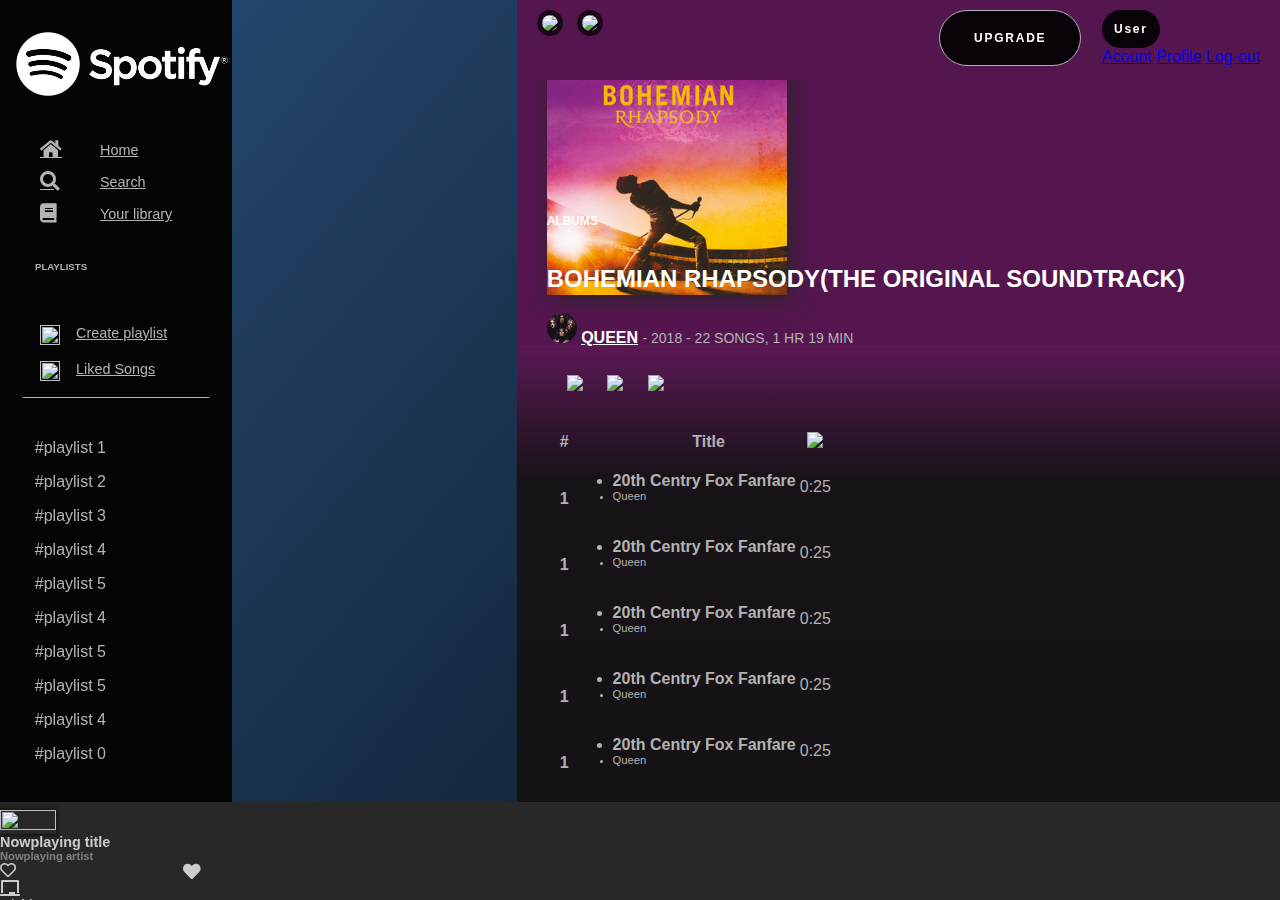
==== commit 44ebc370: "made albums responsive" ====
--- a/albums.html
+++ b/albums.html
@@ -96,13 +96,14 @@
 
         <div class='albums-holder col-9' style='padding: 0px !important;'>
             <!-- albums section -->
-            <section style='overflow-y: auto;'>
-
+            <section style='overflow-y: auto;' id='albums-section'> <!--onscroll="addScrollEffect()"-->
 
               <!-- the header navigation -->
-                <div class='album-header'>
-                  <img src="https://img.icons8.com/ios/24/b3b3b3/less-than.png" class='arrow' />
-                  <img src="https://img.icons8.com/ios/24/b3b3b3/more-than.png" class='arrow' />
+                <div class='album-header' id='header'>
+                  <div class='arrow-container'>
+                    <img src="https://img.icons8.com/ios/24/b3b3b3/less-than.png" class='arrow' />
+                    <img src="https://img.icons8.com/ios/24/b3b3b3/more-than.png" class='arrow' />
+                  </div>
 
                   <div class='header-btns'>
 
@@ -127,11 +128,11 @@
 
                 <!-- the header image, title  -->
                 <div class='album row'>
-                  <div class='col-3'>
+                  <div class='col-12 col-md-6'>
                     <img class='album-cover img-fluid' src='assets/bohemian-rhapsody.jpg' alt='bohemian rhapsody' />
                   </div>
                   <!-- album-details -->
-                  <div class='album-details col-9' >
+                  <div class='album-details col-12 col-md-6' >
                     <h4>albums</h4>
                     <h2>bohemian rhapsody(the original soundtrack)</h2>
                     <div class='last-line'>
@@ -142,7 +143,7 @@
                   </div>
                 </div>
 
-                <!-- playlist holder -->
+                <!-- album playlist holder -->
                 <div class='playlist'>
                   <div class='playlist-btns'>
                     <img src="https://img.icons8.com/ios-glyphs/60/1DB954/circled-pause.png"/>
@@ -162,104 +163,104 @@
                       </thead>
                       <tbody>
                         <tr>
-                          <th scope="row">1</th>
-                          <td>
-                            <ul>
-                              <li class='song'>20th Centry Fox Fanfare</li>
-                              <li class='group'>Queen</li>
-                            </ul>
-                          </td>
-                          <td>0:25</td>
-                        </tr>
-                        <tr>
-                          <th scope="row">1</th>
-                          <td>
-                            <ul>
-                              <li class='song'>20th Centry Fox Fanfare</li>
-                              <li class='group'>Queen</li>
-                            </ul>
-                          </td>
-                          <td>0:25</td>
-                        </tr>
-                        <tr>
-                          <th scope="row">1</th>
-                          <td>
-                            <ul>
-                              <li class='song'>20th Centry Fox Fanfare</li>
-                              <li class='group'>Queen</li>
-                            </ul>
-                          </td>
-                          <td>0:25</td>
-                        </tr>
-                        <tr>
-                          <th scope="row">1</th>
-                          <td>
-                            <ul>
-                              <li class='song'>20th Centry Fox Fanfare</li>
-                              <li class='group'>Queen</li>
-                            </ul>
-                          </td>
-                          <td>0:25</td>
-                        </tr>
-                        <tr>
-                          <th scope="row">1</th>
-                          <td>
-                            <ul>
-                              <li class='song'>20th Centry Fox Fanfare</li>
-                              <li class='group'>Queen</li>
-                            </ul>
-                          </td>
-                          <td>0:25</td>
-                        </tr>
-                        <tr>
-                          <th scope="row">1</th>
-                          <td>
-                            <ul>
-                              <li class='song'>20th Centry Fox Fanfare</li>
-                              <li class='group'>Queen</li>
-                            </ul>
-                          </td>
-                          <td>0:25</td>
-                        </tr>
-                        <tr>
-                          <th scope="row">1</th>
-                          <td>
-                            <ul>
-                              <li class='song'>20th Centry Fox Fanfare</li>
-                              <li class='group'>Queen</li>
-                            </ul>
-                          </td>
-                          <td>0:25</td>
-                        </tr>
-                        <tr>
-                          <th scope="row">1</th>
-                          <td>
-                            <ul>
-                              <li class='song'>20th Centry Fox Fanfare</li>
-                              <li class='group'>Queen</li>
-                            </ul>
-                          </td>
-                          <td>0:25</td>
-                        </tr>
-                        <tr>
-                          <th scope="row">1</th>
-                          <td>
-                            <ul>
-                              <li class='song'>20th Centry Fox Fanfare</li>
-                              <li class='group'>Queen</li>
-                            </ul>
-                          </td>
-                          <td>0:25</td>
-                        </tr>
-                        <tr>
-                          <th scope="row">1</th>
-                          <td>
-                            <ul>
-                              <li class='song'>20th Centry Fox Fanfare</li>
-                              <li class='group'>Queen</li>
-                            </ul>
-                          </td>
-                          <td>0:25</td>
+                          <th scope="row" style='vertical-align: middle;'>1</th>
+                          <td>
+                            <ul>
+                              <li class='song'>20th Centry Fox Fanfare</li>
+                              <li class='group' style='vertical-align: middle;'>Queen</li>
+                            </ul>
+                          </td>
+                          <td style='vertical-align: middle;'>0:25</td>
+                        </tr>
+                        <tr>
+                          <th scope="row" style='vertical-align: middle;'>1</th>
+                          <td>
+                            <ul>
+                              <li class='song'>20th Centry Fox Fanfare</li>
+                              <li class='group'>Queen</li>
+                            </ul>
+                          </td>
+                          <td style='vertical-align: middle;'>0:25</td>
+                        </tr>
+                        <tr>
+                          <th scope="row" style='vertical-align: middle;'>1</th>
+                          <td>
+                            <ul>
+                              <li class='song'>20th Centry Fox Fanfare</li>
+                              <li class='group'>Queen</li>
+                            </ul>
+                          </td>
+                          <td style='vertical-align: middle;'>0:25</td>
+                        </tr>
+                        <tr>
+                          <th scope="row" style='vertical-align: middle;'>1</th>
+                          <td>
+                            <ul>
+                              <li class='song'>20th Centry Fox Fanfare</li>
+                              <li class='group'>Queen</li>
+                            </ul>
+                          </td>
+                          <td style='vertical-align: middle;'>0:25</td>
+                        </tr>
+                        <tr>
+                          <th scope="row" style='vertical-align: middle;'>1</th>
+                          <td>
+                            <ul>
+                              <li class='song'>20th Centry Fox Fanfare</li>
+                              <li class='group'>Queen</li>
+                            </ul>
+                          </td>
+                          <td style='vertical-align: middle;'>0:25</td>
+                        </tr>
+                        <tr>
+                          <th scope="row" style='vertical-align: middle;'>1</th>
+                          <td>
+                            <ul>
+                              <li class='song'>20th Centry Fox Fanfare</li>
+                              <li class='group'>Queen</li>
+                            </ul>
+                          </td>
+                          <td style='vertical-align: middle;'>0:25</td>
+                        </tr>
+                        <tr>
+                          <th scope="row" style='vertical-align: middle;'>1</th>
+                          <td>
+                            <ul>
+                              <li class='song'>20th Centry Fox Fanfare</li>
+                              <li class='group'>Queen</li>
+                            </ul>
+                          </td>
+                          <td style='vertical-align: middle;'>0:25</td>
+                        </tr>
+                        <tr>
+                          <th scope="row" style='vertical-align: middle;'>1</th>
+                          <td>
+                            <ul>
+                              <li class='song'>20th Centry Fox Fanfare</li>
+                              <li class='group'>Queen</li>
+                            </ul>
+                          </td>
+                          <td style='vertical-align: middle;'>0:25</td>
+                        </tr>
+                        <tr>
+                          <th scope="row" style='vertical-align: middle;'>1</th>
+                          <td>
+                            <ul>
+                              <li class='song'>20th Centry Fox Fanfare</li>
+                              <li class='group'>Queen</li>
+                            </ul>
+                          </td>
+                          <td style='vertical-align: middle;'>0:25</td>
+                        </tr>
+                        <tr>
+                          <th scope="row" style='vertical-align: middle;'>1</th>
+                          <td>
+                            <ul>
+                              <li class='song'>20th Centry Fox Fanfare</li>
+                              <li class='group'>Queen</li>
+                            </ul>
+                          </td>
+                          <td style='vertical-align: middle;'>0:25</td>
                         </tr>
                       </tbody>
                     </table>
@@ -329,6 +330,7 @@
     </section> <!---player menu end-->
 
     <script src="script.js"></script>
+    
     <!-- Option 1: jQuery and Bootstrap Bundle (includes Popper) -->
     <script
       src="https://code.jquery.com/jquery-3.5.1.slim.min.js"
--- a/styles.css
+++ b/styles.css
@@ -205,14 +205,32 @@
 @media only screen and (max-width: 600px) {
   .logo {
     width: auto;
-    height: 4rem;
+    height: 3rem;
     display: flex;
     padding-top: 0.5;
     margin-bottom: 1rem;
     margin-left: 1rem;
   }
-  .menu ul li {
-    /* padding-top: 0.8rem; */
+  h2{
+    font-size: 1.3rem;
+  }
+  .playlist-btns img{
+    width: 2.5rem;
+    height: 2.5rem;
+  }
+  .album{
+    height: 500px;
+  }
+  /* .playlists {
+    height: 220px;
+    overflow-y: auto;
+  } */
+  
+}
+/* Small devices (portrait tablets and large phones, 600px and up) */
+@media only screen and (min-width: 600px) {
+  /*.menu ul li {
+     padding-top: 0.8rem; */
     /* font-size: 0.5rem; */
     /* margin-left: -3rem; */
   }
@@ -222,17 +240,10 @@
     margin-bottom: 0.3rem;
     font-size: 0.8rem;
   }*/
-  .menu ul a img {
-    width: 10px;
-    height: 10px;
-  }
   /* .playlists {
     height: 220px;
     overflow-y: auto;
-  }*/
-}
-/* Small devices (portrait tablets and large phones, 600px and up) */
-@media only screen and (min-width: 600px) {
+  } */
   .logo {
     width: auto;
     height: 4rem;
@@ -241,25 +252,7 @@
     margin-bottom: 1rem;
     margin-left: 1rem;
   }
-  .menu ul li {
-    /* padding-top: 0.8rem; */
-    /* font-size: 0.5rem; */
-    /* margin-left: -3rem; */
-  }
-  /* .menu h6 {
-    padding-left: 15px;
-    margin-top: 1rem;
-    margin-bottom: 0.3rem;
-    font-size: 0.8rem;
-  }*/
-  .menu ul a img {
-    width: 20px;
-    height: 20px;
-  }
-  /* .playlists {
-    height: 220px;
-    overflow-y: auto;
-  } */
+
 
   .menu h6 .nav-tabs .nav-item.show .nav-link,
   .nav-tabs .nav-link {
@@ -297,8 +290,9 @@
     margin-bottom: 1rem;
     margin-left: 1rem;
   }
-  .menu ul li {
-    /* padding-top: 0.8rem; */
+
+  /*.menu ul li {
+     padding-top: 0.8rem; */
     /* font-size: 0.8rem; */
     /* margin-left: -25px; */
   }
--- a/styles.css
+++ b/styles.css
@@ -205,14 +205,32 @@
 @media only screen and (max-width: 600px) {
   .logo {
     width: auto;
-    height: 4rem;
+    height: 3rem;
     display: flex;
     padding-top: 0.5;
     margin-bottom: 1rem;
     margin-left: 1rem;
   }
-  .menu ul li {
-    /* padding-top: 0.8rem; */
+  h2{
+    font-size: 1.3rem;
+  }
+  .playlist-btns img{
+    width: 2.5rem;
+    height: 2.5rem;
+  }
+  .album{
+    height: 500px;
+  }
+  /* .playlists {
+    height: 220px;
+    overflow-y: auto;
+  } */
+  
+}
+/* Small devices (portrait tablets and large phones, 600px and up) */
+@media only screen and (min-width: 600px) {
+  /*.menu ul li {
+     padding-top: 0.8rem; */
     /* font-size: 0.5rem; */
     /* margin-left: -3rem; */
   }
@@ -222,17 +240,10 @@
     margin-bottom: 0.3rem;
     font-size: 0.8rem;
   }*/
-  .menu ul a img {
-    width: 10px;
-    height: 10px;
-  }
   /* .playlists {
     height: 220px;
     overflow-y: auto;
-  }*/
-}
-/* Small devices (portrait tablets and large phones, 600px and up) */
-@media only screen and (min-width: 600px) {
+  } */
   .logo {
     width: auto;
     height: 4rem;
@@ -241,25 +252,7 @@
     margin-bottom: 1rem;
     margin-left: 1rem;
   }
-  .menu ul li {
-    /* padding-top: 0.8rem; */
-    /* font-size: 0.5rem; */
-    /* margin-left: -3rem; */
-  }
-  /* .menu h6 {
-    padding-left: 15px;
-    margin-top: 1rem;
-    margin-bottom: 0.3rem;
-    font-size: 0.8rem;
-  }*/
-  .menu ul a img {
-    width: 20px;
-    height: 20px;
-  }
-  /* .playlists {
-    height: 220px;
-    overflow-y: auto;
-  } */
+
 
   .menu h6 .nav-tabs .nav-item.show .nav-link,
   .nav-tabs .nav-link {
@@ -297,8 +290,9 @@
     margin-bottom: 1rem;
     margin-left: 1rem;
   }
-  .menu ul li {
-    /* padding-top: 0.8rem; */
+
+  /*.menu ul li {
+     padding-top: 0.8rem; */
     /* font-size: 0.8rem; */
     /* margin-left: -25px; */
   }
--- a/albums.css
+++ b/albums.css
@@ -31,6 +31,15 @@
   display: flex;
   flex-direction: row;
   padding: 10px 20px 10px 20px;
+  position: fixed;
+  width: 100%;
+  z-index: 44444444444444444;
+  background-color:  #55164f;
+  height: 60px;
+}
+.arrow-container{
+  position: fixed;
+  z-index: 222222222;
 }
 .arrow {
   background-color: rgba(0, 0, 0, 0.7);
@@ -38,6 +47,7 @@
   height: 1.9em;
   margin-right: 10px;
   padding: 5px;
+  z-index: 222222222222;
 }
 .header-btns {
   position: absolute;
@@ -45,6 +55,7 @@
   display: flex;
   flex-direction: row;
   margin-right: 10px;
+  position: fixed;
 }
 .upgrade-btn {
   font-size: 12px;
@@ -95,11 +106,13 @@
   height: 200px;
   width: 100%;
   padding: 35px 30px 10px 30px;
+  margin-top: 10px;
 }
 .album .album-cover {
   width: 240px;
   height: 240px;
   box-shadow: 5px 5px 20px rgba(37, 37, 37, 0.849);
+  z-index: 1;
 }
 .album .album-details {
   display: flex;
@@ -179,3 +192,222 @@
 th {
   padding-top: 25px;
 }
+/* Extra small devices (phones, 600px and down) */
+@media only screen and (max-width: 600px) {
+  .arrow {
+    background-color: rgba(0, 0, 0, 0.7);
+    border-radius: 50%;
+    height: 1em;
+    margin-right: 10px;
+    padding: 5px;
+    z-index: 222222222222;
+  }
+  .upgrade-btn {
+    display: none;
+  }
+  .user-icon {
+    display: none;
+  }
+  .profile-btn {
+    font-size: 8px;
+    line-height: 10px;
+    font-weight: 500;
+    letter-spacing: 1.76px;
+    will-change: transform;
+    white-space: nowrap;
+    padding: 4px 6px;
+    display: inline-block;
+    cursor: pointer;
+    text-align: center;
+  }
+  .album {
+    height: 400px;
+  }
+}
+
+/* Small devices (portrait tablets and large phones, 600px and up) */
+@media only screen and (min-width: 600px) {
+  .arrow {
+    background-color: rgba(0, 0, 0, 0.7);
+    border-radius: 50%;
+    height: 1.2em;
+    margin-right: 10px;
+    padding: 5px;
+    z-index: 222222222222;
+  }
+  .upgrade-btn {
+    display: none;
+  }
+  .user-icon {
+    display: none;
+  }
+  .profile-btn {
+    font-size: 10px;
+    line-height: 10px;
+    font-weight: 500;
+    letter-spacing: 1.76px;
+    will-change: transform;
+    white-space: nowrap;
+    padding: 4px 6px;
+    display: inline-block;
+    cursor: pointer;
+    text-align: center;
+  }
+  .album {
+    height: 430px;
+  }
+}
+
+/* Medium devices (landscape tablets, 768px and up) */
+@media only screen and (min-width: 768px) {
+  .arrow {
+    background-color: rgba(0, 0, 0, 0.7);
+    border-radius: 50%;
+    height: 1.2em;
+    margin-right: 10px;
+    padding: 5px;
+    z-index: 222222222222;
+  }
+  .upgrade-btn {
+    display: none;
+  }
+  .user-icon {
+    display: none;
+  }
+  .profile-btn {
+    font-size: 15px;
+    line-height: 15px;
+    font-weight: 500;
+    letter-spacing: 1.76px;
+    will-change: transform;
+    white-space: nowrap;
+    padding: 4px 6px;
+    display: inline-block;
+    cursor: pointer;
+    text-align: center;
+  }
+  .album {
+    height: 430px;
+  }
+  .album-cover{
+    margin-top: 150px;
+  }
+  .album-details{
+    margin-top: -90px;
+    padding-top: 0px;
+  }
+}
+
+/* Large devices (laptops/desktops, 992px and up) */
+@media only screen and (min-width: 992px) {
+  .album-cover{
+    margin-top: 10px;
+  }
+  .album-details{
+    margin-top: -90px;
+    padding-top: 0px;
+  }
+  .arrow {
+    background-color: rgba(0, 0, 0, 0.7);
+    border-radius: 50%;
+    height: 1.9em;
+    margin-right: 10px;
+    padding: 5px;
+    z-index: 222222222222;
+  }
+  .header-btns {
+    position: absolute;
+    right: 10px;
+    display: flex;
+    flex-direction: row;
+    margin-right: 10px;
+    position: fixed;
+  }
+  .upgrade-btn {
+    font-size: 12px;
+    line-height: 18px;
+    font-weight: 700;
+    letter-spacing: 1.76px;
+    text-transform: uppercase;
+    border: 2px solid transparent;
+    border-radius: 500px;
+    color: #fff;
+    background-color: #000000e3;
+    -webkit-transition: all 33ms cubic-bezier(0.3, 0, 0, 1);
+    transition: all 33ms cubic-bezier(0.3, 0, 0, 1);
+    will-change: transform;
+    white-space: nowrap;
+    padding: 8px 34px;
+    display: inline-block;
+    cursor: pointer;
+    text-align: center;
+    border: 1px solid #b3b3b3;
+  }
+  .profile-btn {
+    font-size: 12px;
+    line-height: 18px;
+    font-weight: 700;
+    letter-spacing: 1.76px;
+    border: 2px solid transparent;
+    border-radius: 500px;
+    color: #fff;
+    background-color: #000000e3;
+    -webkit-transition: all 33ms cubic-bezier(0.3, 0, 0, 1);
+    transition: all 33ms cubic-bezier(0.3, 0, 0, 1);
+    will-change: transform;
+    white-space: nowrap;
+    padding: 8px 10px;
+    display: inline-block;
+    cursor: pointer;
+    text-align: center;
+  }
+  .user-icon {
+    background-color: rgba(49, 49, 49, 0.849);
+    padding: 8px;
+    border-radius: 50%;
+    margin-right: 5px;
+    padding-right: 5px;
+  }
+  .album {
+    height: 200px;
+    width: 100%;
+    padding: 35px 30px 10px 30px;
+    margin-top: 10px;
+  }
+  .album .album-cover {
+    width: 240px;
+    height: 240px;
+    box-shadow: 5px 5px 20px rgba(37, 37, 37, 0.849);
+    z-index: 1;
+  }
+  .album .album-details {
+    display: flex;
+    flex-direction: column;
+    text-transform: uppercase;
+    color: white;
+    font-family: "Circular", sans-serif;
+    justify-content: flex-end;
+  }
+  .album .album-details h4 {
+    font-weight: 700;
+    font-size: 12px;
+    margin-top: 4px;
+    line-height: 16px;
+  }
+  .album .album-details h2 {
+    font-weight: 700;
+  }
+  .last-line {
+    display: inline-block;
+  }
+  .last-line .group-img {
+    width: 30px;
+    height: 30px;
+    border-radius: 50%;
+  }
+}
+
+/* Extra large devices (large laptops and desktops, 1200px and up) */
+@media only screen and (min-width: 1200px) {
+  
+}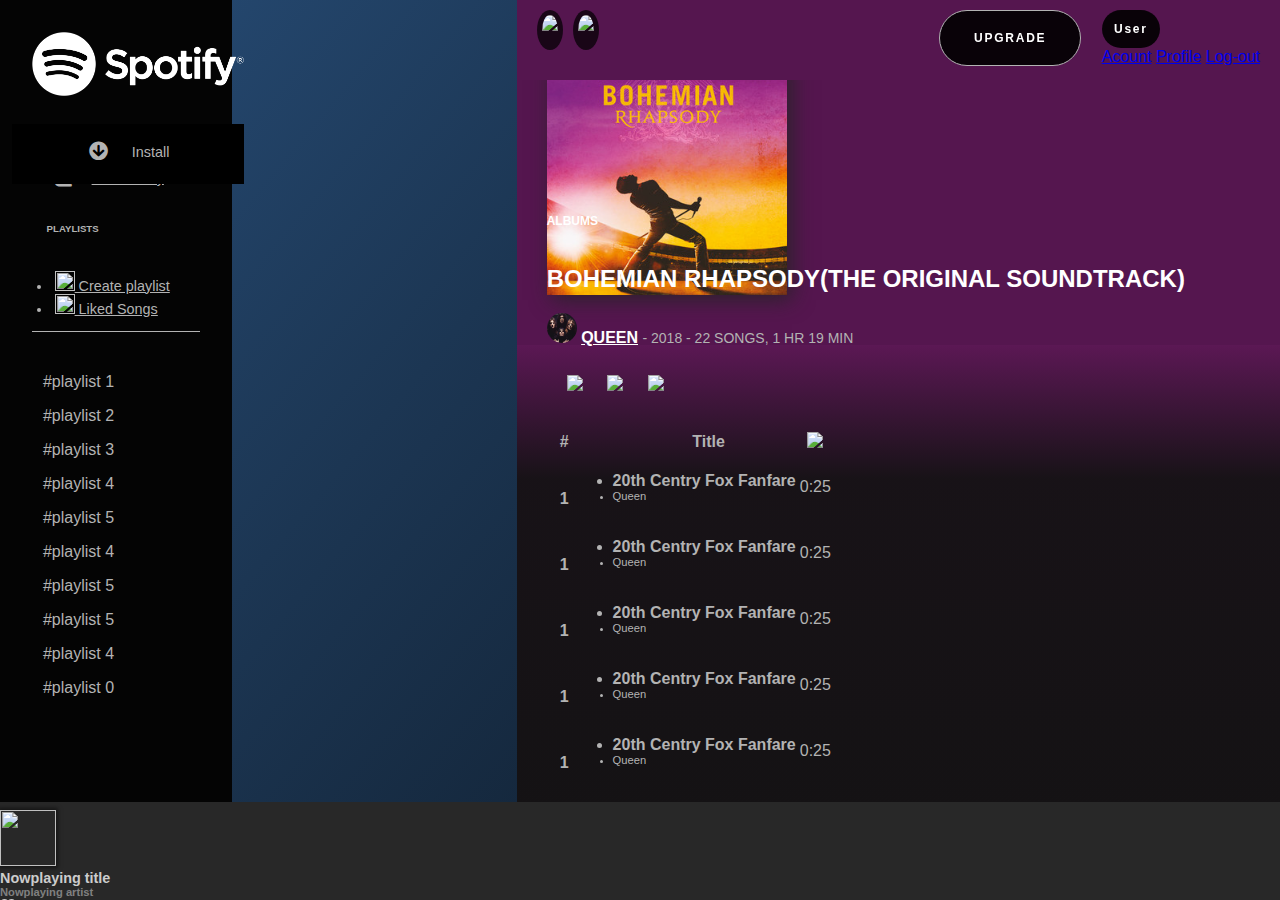
==== commit 2c108351: "add player js" ====
--- a/albums.html
+++ b/albums.html
@@ -28,288 +28,320 @@
     ></script>
     <!-- My CSS -->
     <link rel="stylesheet" href="styles.css" />
-    <link rel='stylesheet' href='albums.css' />
+    <link rel="stylesheet" href="albums.css" />
     <title>Albums</title>
-    <script src='script.js'></script>
+    <script src="script.js"></script>
   </head>
   <body>
-
-    <div class='row'>
-
-        <div class='col-3'>
-          <aside>
-            <div>
-              <img src="assets/logo.png" alt="logo" class="logo" />
-            </div>
-            <div class="menu">
-              <ul>
-                <li>
-                  <a href="#"> <i class="fas fa-home fa-lg"></i>Home</a>
-                </li>
-                <li>
-                  <a href="#"> <i class="fas fa-search fa-lg"></i>Search</a>
-                </li>
-                <li>
-                  <a href="#"> <i class="fas fa-book fa-lg"></i>Your library</a>
-                </li>
-              </ul>
-              <h6>PLAYLISTS</h6>
-              <ul>
-                <li>
-                  <a href="#">
-                    <img src="https://img.icons8.com/ios/25/b3b3b3/plus.png" />
-                    Create playlist</a
-                  >
-                </li>
-                <li>
-                  <a href="#">
-                    <img src="https://img.icons8.com/ios/25/b3b3b3/like.png" />
-                    Liked Songs</a
-                  >
-                </li>
-              </ul>
-              <hr />
-              <div class="list-container">
-                <div class="playlists">
-                  <p>#playlist 1</p>
-                  <p>#playlist 2</p>
-                  <p>#playlist 3</p>
-                  <p>#playlist 4</p>
-                  <p>#playlist 5</p>
-                  <p>#playlist 4</p>
-                  <p>#playlist 5</p>
-                  <p>#playlist 5</p>
-                  <p>#playlist 4</p>
-                  <p>#playlist 0</p>
+    <div class="row">
+      <div class="col-3">
+        <aside>
+          <div>
+            <img src="assets/logo.png" alt="logo" class="logo" />
+          </div>
+          <div class="menu">
+            <ul>
+              <li>
+                <a href="#"> <i class="fas fa-home fa-lg"></i>Home</a>
+              </li>
+              <li>
+                <a href="#"> <i class="fas fa-search fa-lg"></i>Search</a>
+              </li>
+              <li>
+                <a href="#"> <i class="fas fa-book fa-lg"></i>Your library</a>
+              </li>
+            </ul>
+            <h6>PLAYLISTS</h6>
+            <ul>
+              <li>
+                <a href="#">
+                  <img src="https://img.icons8.com/ios/25/b3b3b3/plus.png" />
+                  Create playlist</a
+                >
+              </li>
+              <li>
+                <a href="#">
+                  <img src="https://img.icons8.com/ios/25/b3b3b3/like.png" />
+                  Liked Songs</a
+                >
+              </li>
+            </ul>
+            <hr />
+            <div class="list-container">
+              <div class="playlists">
+                <p>#playlist 1</p>
+                <p>#playlist 2</p>
+                <p>#playlist 3</p>
+                <p>#playlist 4</p>
+                <p>#playlist 5</p>
+                <p>#playlist 4</p>
+                <p>#playlist 5</p>
+                <p>#playlist 5</p>
+                <p>#playlist 4</p>
+                <p>#playlist 0</p>
+              </div>
+            </div>
+            <div class="stick-to-bottom">
+              <div class="install-btn">
+                <a href="#">
+                  <i class="fas fa-arrow-circle-down fa-lg"></i> Install</a
+                >
+              </div>
+            </div>
+          </div>
+        </aside>
+      </div>
+      <!-- /col-->
+
+      <div class="albums-holder col-9" style="padding: 0px !important">
+        <!-- albums section -->
+        <section style="overflow-y: auto">
+          <!-- the header navigation -->
+          <div class="album-header">
+            <img
+              src="https://img.icons8.com/ios/24/b3b3b3/less-than.png"
+              class="arrow"
+            />
+            <img
+              src="https://img.icons8.com/ios/24/b3b3b3/more-than.png"
+              class="arrow"
+            />
+
+            <div class="header-btns">
+              <button
+                class="upgrade-btn"
+                value="upgrade"
+                style="margin-right: 20px"
+              >
+                UPGRADE
+              </button>
+
+              <div class="dropdown">
+                <button
+                  class="profile-btn dropdown-toggle"
+                  type="button"
+                  id="dropdownMenuButton"
+                  data-toggle="dropdown"
+                  aria-haspopup="true"
+                  aria-expanded="false"
+                >
+                  <span class="user-icon">
+                    <img
+                      src="https://img.icons8.com/small/16/ffffff/user.png"
+                    />
+                  </span>
+                  User
+                </button>
+                <div class="dropdown-menu" aria-labelledby="dropdownMenuButton">
+                  <a class="dropdown-item" href="#">Acount</a>
+                  <a class="dropdown-item" href="#">Profile</a>
+                  <a class="dropdown-item" href="#">Log-out</a>
                 </div>
               </div>
-              <div class="stick-to-bottom">
-                <div class="install-btn">
-                  <a href="#">
-                    <i class="fas fa-arrow-circle-down fa-lg"></i> Install</a
-                  >
-                </div>
+            </div>
+          </div>
+          <!-- buttons holder -->
+
+          <!-- the header image, title  -->
+          <div class="album row">
+            <div class="col-3">
+              <img
+                class="album-cover img-fluid"
+                src="assets/bohemian-rhapsody.jpg"
+                alt="bohemian rhapsody"
+              />
+            </div>
+            <!-- album-details -->
+            <div class="album-details col-9">
+              <h4>albums</h4>
+              <h2>bohemian rhapsody(the original soundtrack)</h2>
+              <div class="last-line">
+                <img src="assets/queen.jpg" alt="queen" class="group-img" />
+                <a href="#" class="group-name">Queen</a>
+                <p class="album-length">- 2018 - 22 songs, 1 hr 19 min</p>
               </div>
             </div>
-          </aside>
-        </div> <!-- /col-->
-
-        <div class='albums-holder col-9' style='padding: 0px !important;'>
-            <!-- albums section -->
-            <section style='overflow-y: auto;' id='albums-section'> <!--onscroll="addScrollEffect()"-->
-
-              <!-- the header navigation -->
-                <div class='album-header' id='header'>
-                  <div class='arrow-container'>
-                    <img src="https://img.icons8.com/ios/24/b3b3b3/less-than.png" class='arrow' />
-                    <img src="https://img.icons8.com/ios/24/b3b3b3/more-than.png" class='arrow' />
-                  </div>
-
-                  <div class='header-btns'>
-
-                    <button class='upgrade-btn' value='upgrade' style='margin-right: 20px;'>UPGRADE</button>
-
-                    <div class="dropdown">
-                      <button class="profile-btn dropdown-toggle" type="button" id="dropdownMenuButton" data-toggle="dropdown" aria-haspopup="true" aria-expanded="false">
-                        <span class='user-icon'>
-                          <img src="https://img.icons8.com/small/16/ffffff/user.png"/>
-                        </span>
-                        User
-                      </button>
-                      <div class="dropdown-menu" aria-labelledby="dropdownMenuButton">
-                        <a class="dropdown-item" href="#">Acount</a>
-                        <a class="dropdown-item" href="#">Profile</a>
-                        <a class="dropdown-item" href="#">Log-out</a>
-                      </div>
-                    </div>
-
-                  </div>
-                </div> <!-- buttons holder -->
-
-                <!-- the header image, title  -->
-                <div class='album row'>
-                  <div class='col-12 col-md-6'>
-                    <img class='album-cover img-fluid' src='assets/bohemian-rhapsody.jpg' alt='bohemian rhapsody' />
-                  </div>
-                  <!-- album-details -->
-                  <div class='album-details col-12 col-md-6' >
-                    <h4>albums</h4>
-                    <h2>bohemian rhapsody(the original soundtrack)</h2>
-                    <div class='last-line'>
-                      <img src='assets/queen.jpg' alt='queen' class='group-img'>
-                      <a href='#' class='group-name'>Queen</a>
-                      <p class='album-length'> - 2018 - 22 songs, 1 hr 19 min</p>
-                    </div>
-                  </div>
-                </div>
-
-                <!-- album playlist holder -->
-                <div class='playlist'>
-                  <div class='playlist-btns'>
-                    <img src="https://img.icons8.com/ios-glyphs/60/1DB954/circled-pause.png"/>
-                    <img src="https://img.icons8.com/ios/40/b3b3b3/like.png"/>
-                    <img src="https://img.icons8.com/material/40/b3b3b3/more--v1.png"/>
-                  </div>
-                  <div class='playlist-table'>
-                    <table class='table table-borderless'>
-                      <thead>
-                        <tr>
-                          <th scope="col">#</th>
-                          <th scope="col" style='padding-left: 50px;'>Title</th>
-                          <th scope="col">
-                            <img src="https://img.icons8.com/ios/24/b3b3b3/alarm-clock.png"/>
-                          </th>
-                        </tr>
-                      </thead>
-                      <tbody>
-                        <tr>
-                          <th scope="row" style='vertical-align: middle;'>1</th>
-                          <td>
-                            <ul>
-                              <li class='song'>20th Centry Fox Fanfare</li>
-                              <li class='group' style='vertical-align: middle;'>Queen</li>
-                            </ul>
-                          </td>
-                          <td style='vertical-align: middle;'>0:25</td>
-                        </tr>
-                        <tr>
-                          <th scope="row" style='vertical-align: middle;'>1</th>
-                          <td>
-                            <ul>
-                              <li class='song'>20th Centry Fox Fanfare</li>
-                              <li class='group'>Queen</li>
-                            </ul>
-                          </td>
-                          <td style='vertical-align: middle;'>0:25</td>
-                        </tr>
-                        <tr>
-                          <th scope="row" style='vertical-align: middle;'>1</th>
-                          <td>
-                            <ul>
-                              <li class='song'>20th Centry Fox Fanfare</li>
-                              <li class='group'>Queen</li>
-                            </ul>
-                          </td>
-                          <td style='vertical-align: middle;'>0:25</td>
-                        </tr>
-                        <tr>
-                          <th scope="row" style='vertical-align: middle;'>1</th>
-                          <td>
-                            <ul>
-                              <li class='song'>20th Centry Fox Fanfare</li>
-                              <li class='group'>Queen</li>
-                            </ul>
-                          </td>
-                          <td style='vertical-align: middle;'>0:25</td>
-                        </tr>
-                        <tr>
-                          <th scope="row" style='vertical-align: middle;'>1</th>
-                          <td>
-                            <ul>
-                              <li class='song'>20th Centry Fox Fanfare</li>
-                              <li class='group'>Queen</li>
-                            </ul>
-                          </td>
-                          <td style='vertical-align: middle;'>0:25</td>
-                        </tr>
-                        <tr>
-                          <th scope="row" style='vertical-align: middle;'>1</th>
-                          <td>
-                            <ul>
-                              <li class='song'>20th Centry Fox Fanfare</li>
-                              <li class='group'>Queen</li>
-                            </ul>
-                          </td>
-                          <td style='vertical-align: middle;'>0:25</td>
-                        </tr>
-                        <tr>
-                          <th scope="row" style='vertical-align: middle;'>1</th>
-                          <td>
-                            <ul>
-                              <li class='song'>20th Centry Fox Fanfare</li>
-                              <li class='group'>Queen</li>
-                            </ul>
-                          </td>
-                          <td style='vertical-align: middle;'>0:25</td>
-                        </tr>
-                        <tr>
-                          <th scope="row" style='vertical-align: middle;'>1</th>
-                          <td>
-                            <ul>
-                              <li class='song'>20th Centry Fox Fanfare</li>
-                              <li class='group'>Queen</li>
-                            </ul>
-                          </td>
-                          <td style='vertical-align: middle;'>0:25</td>
-                        </tr>
-                        <tr>
-                          <th scope="row" style='vertical-align: middle;'>1</th>
-                          <td>
-                            <ul>
-                              <li class='song'>20th Centry Fox Fanfare</li>
-                              <li class='group'>Queen</li>
-                            </ul>
-                          </td>
-                          <td style='vertical-align: middle;'>0:25</td>
-                        </tr>
-                        <tr>
-                          <th scope="row" style='vertical-align: middle;'>1</th>
-                          <td>
-                            <ul>
-                              <li class='song'>20th Centry Fox Fanfare</li>
-                              <li class='group'>Queen</li>
-                            </ul>
-                          </td>
-                          <td style='vertical-align: middle;'>0:25</td>
-                        </tr>
-                      </tbody>
-                    </table>
-                  </div>
-                  <p class='playlist-footer'>
-                    &copy 2018 Queen Productions Ltd, under exclusive licence to Universal International Music BV<br>
-                    ℗ A Virgin Records Release; This Compilation ℗ 2018 Queen Productions Ltd, under exclusive licence to Universal International Music BV
-                  </p>
-                </div>
-            </section>
-        </div> <!-- /col-->
-
-    </div> <!--row-->
-
-  <!-- player menu -->
-    <section class="player d-flex justify-content-between" style='width: 100%; position: fixed;'>
+          </div>
+
+          <!-- playlist holder -->
+          <div class="playlist">
+            <div class="playlist-btns">
+              <img
+                src="https://img.icons8.com/ios-glyphs/60/1DB954/circled-pause.png"
+              />
+              <img src="https://img.icons8.com/ios/40/b3b3b3/like.png" />
+              <img
+                src="https://img.icons8.com/material/40/b3b3b3/more--v1.png"
+              />
+            </div>
+            <div class="playlist-table">
+              <table class="table table-borderless">
+                <thead>
+                  <tr>
+                    <th scope="col">#</th>
+                    <th scope="col" style="padding-left: 50px">Title</th>
+                    <th scope="col">
+                      <img
+                        src="https://img.icons8.com/ios/24/b3b3b3/alarm-clock.png"
+                      />
+                    </th>
+                  </tr>
+                </thead>
+                <tbody>
+                  <tr>
+                    <th scope="row">1</th>
+                    <td>
+                      <ul>
+                        <li class="song">20th Centry Fox Fanfare</li>
+                        <li class="group">Queen</li>
+                      </ul>
+                    </td>
+                    <td>0:25</td>
+                  </tr>
+                  <tr>
+                    <th scope="row">1</th>
+                    <td>
+                      <ul>
+                        <li class="song">20th Centry Fox Fanfare</li>
+                        <li class="group">Queen</li>
+                      </ul>
+                    </td>
+                    <td>0:25</td>
+                  </tr>
+                  <tr>
+                    <th scope="row">1</th>
+                    <td>
+                      <ul>
+                        <li class="song">20th Centry Fox Fanfare</li>
+                        <li class="group">Queen</li>
+                      </ul>
+                    </td>
+                    <td>0:25</td>
+                  </tr>
+                  <tr>
+                    <th scope="row">1</th>
+                    <td>
+                      <ul>
+                        <li class="song">20th Centry Fox Fanfare</li>
+                        <li class="group">Queen</li>
+                      </ul>
+                    </td>
+                    <td>0:25</td>
+                  </tr>
+                  <tr>
+                    <th scope="row">1</th>
+                    <td>
+                      <ul>
+                        <li class="song">20th Centry Fox Fanfare</li>
+                        <li class="group">Queen</li>
+                      </ul>
+                    </td>
+                    <td>0:25</td>
+                  </tr>
+                  <tr>
+                    <th scope="row">1</th>
+                    <td>
+                      <ul>
+                        <li class="song">20th Centry Fox Fanfare</li>
+                        <li class="group">Queen</li>
+                      </ul>
+                    </td>
+                    <td>0:25</td>
+                  </tr>
+                  <tr>
+                    <th scope="row">1</th>
+                    <td>
+                      <ul>
+                        <li class="song">20th Centry Fox Fanfare</li>
+                        <li class="group">Queen</li>
+                      </ul>
+                    </td>
+                    <td>0:25</td>
+                  </tr>
+                  <tr>
+                    <th scope="row">1</th>
+                    <td>
+                      <ul>
+                        <li class="song">20th Centry Fox Fanfare</li>
+                        <li class="group">Queen</li>
+                      </ul>
+                    </td>
+                    <td>0:25</td>
+                  </tr>
+                  <tr>
+                    <th scope="row">1</th>
+                    <td>
+                      <ul>
+                        <li class="song">20th Centry Fox Fanfare</li>
+                        <li class="group">Queen</li>
+                      </ul>
+                    </td>
+                    <td>0:25</td>
+                  </tr>
+                  <tr>
+                    <th scope="row">1</th>
+                    <td>
+                      <ul>
+                        <li class="song">20th Centry Fox Fanfare</li>
+                        <li class="group">Queen</li>
+                      </ul>
+                    </td>
+                    <td>0:25</td>
+                  </tr>
+                </tbody>
+              </table>
+            </div>
+            <p class="playlist-footer">
+              &copy 2018 Queen Productions Ltd, under exclusive licence to
+              Universal International Music BV<br />
+              ℗ A Virgin Records Release; This Compilation ℗ 2018 Queen
+              Productions Ltd, under exclusive licence to Universal
+              International Music BV
+            </p>
+          </div>
+        </section>
+      </div>
+      <!-- /col-->
+    </div>
+    <!--row-->
+
+    <!-- player menu -->
+    <section
+      class="player d-flex justify-content-between"
+      style="width: 100%; position: fixed"
+    >
       <div
         class="player-albumart d-flex align-items-center justify-content-start"
       >
-      <div class="nowplaying-albumart mx-3">
-        <img src="http://placehold.it/64x64" />
-      </div>
-      <div class="d-flex flex-column text-left mr-4">
-        <div class="nowplaying-title">Nowplaying title</div>
-        <div class="nowplaying-artist">Nowplaying artist</div>
-      </div>
-      <div class="loved-track mr-3">
-        <i class="far fa-heart"></i>
-        <i class="fas fa-heart"></i>
-      </div>
-      <i class="fas fa-chalkboard"></i>
-    </div>
+        <div class="nowplaying-albumart mx-3">
+          <img src="http://placehold.it/64x64" />
+        </div>
+        <div class="d-none d-sm-flex flex-column text-left mr-4">
+          <div class="nowplaying-title">Nowplaying title</div>
+          <div class="nowplaying-artist">Nowplaying artist</div>
+        </div>
+        <div class="d-none d-lg-flex loved-track mr-3">
+          <i class="far fa-heart"></i>
+          <i class="fas fa-heart"></i>
+        </div>
+        <i class="d-none d-lg-block fas fa-chalkboard"></i>
       </div>
 
       <div class="d-flex flex-column py-2 my-1 flex-grow-1">
         <div
-          class=".player-btn d-flex align-items-center justify-content-center player-controller my-1 py-1"
+          class="player-btn d-flex align-items-center justify-content-center player-controller my-1 py-1"
         >
-          <i class="fas fa-random fa-md mx-3"></i>
+          <i class="d-none d-md-flex fas fa-random fa-md mx-3"></i>
           <i class="fas fa-step-backward fa-md mx-3"></i>
           <div class="fa-lg">
             <i class="fas fa-play fa-md mx-3"></i>
             <!-- <i class="fas fa-pause fa-2x></i>-->
           </div>
           <i class="fas fa-step-forward fg-md mx-3"></i>
-          <i class="fas fa-redo-alt fg-md mx-3"></i>
+          <i class="d-none d-md-flex fas fa-redo-alt fg-md mx-3"></i>
         </div>
         <div
-          class="d-flex flex-row justify-content-between player-nowplaying position-relative"
+          class="d-none d-sm-flex flex-row justify-content-between player-nowplaying position-relative"
         >
           <div class="player-nowplaying-time">18:32</div>
           <div class="player-progress">
@@ -318,19 +350,22 @@
           <div class="player-totaltime">24:42</div>
         </div>
       </div>
-      <div class="player-setting d-flex align-items-center justify-content-end">
-        <i class="fas fa-list-ol fa-md mx-2"></i>
-        <i class="fas fa-laptop-house fa-md mx-2"></i>
+      <div
+        class="player-setting d-none d-sm-flex align-items-center justify-content-end"
+      >
+        <i class="d-none d-md-flex fas fa-list-ol fa-md mx-2"></i>
+        <i class="d-none d-md-flex fas fa-laptop-house fa-md mx-2"></i>
         <div class="player-volume">
           <i class="fas fa-volume-up fa-md mx-2"></i>
+          <i class="fas fa-volume-mute fa-md mx-2"></i>
           <div id="nowplayingVolume"></div>
         </div>
-        <!--fa-volume-down fa-volume-mute-->
-      </div>
-    </section> <!---player menu end-->
-
-    <script src="script.js"></script>
-    
+        <!--fa-volume-down-->
+      </div>
+    </section>
+    <!---player menu end-->
+
+    <script src="./js/player.js"></script>
     <!-- Option 1: jQuery and Bootstrap Bundle (includes Popper) -->
     <script
       src="https://code.jquery.com/jquery-3.5.1.slim.min.js"
--- a/styles.css
+++ b/styles.css
@@ -79,12 +79,13 @@
 
 .menu {
   font-size: 0.9rem;
-  height: 100%;
+  padding: 5%;
   display: flex;
   flex-direction: column;
 }
 .menu a {
   color: #b3b3b3;
+  margin-left: 3px;
   z-index: 1;
 }
 .menu a:hover {
@@ -93,7 +94,7 @@
   transition: 0.5s;
 }
 
-.menu ul {
+/* .menu ul {
   list-style-type: none;
   font-size: 0.9rem;
   margin-bottom: 0;
@@ -103,16 +104,36 @@
   align-content: flex-start;
   font-size: 0.9rem;
   margin: 1rem auto;
-}
-.menu ul li > a > i {
+} */
+
+.menu .col:after {
+  display: inline-block;
+  content: "";
+  background-color: limegreen;
+  transform: scaleX(0);
+  transition: 300ms ease-in-out;
+  z-index: 1000;
+  position: absolute;
+  left: -10px;
+  bottom: 0px;
+  height: 33px;
+  width: 3px;
+}
+
+.menu .col:hover:after {
+  transform: scaleX(1);
+  z-index: 1000;
+}
+
+.menu > .col > a > i {
   /* fa fonts each icon have different width, aligning Home, Search, Your Library at the same line */
   width: 40px;
 }
-.menu ul li > a {
+.menu .col > a {
   display: flex;
   align-content: center;
 }
-.menu ul li > a > img {
+.menu .col > a > img {
   width: 20px;
   height: 20px;
   margin-right: 1rem;
@@ -135,18 +156,18 @@
   margin-bottom: 5px;
 }
 
-.menu li:active::after {
-  background: #afaeae50;
-  color: white !important;
-  border-radius: 4px;
+/* .menu col:active::after {
+  border-left: solid 2px limegreen;
   content: "";
   display: block;
   position: absolute;
   margin-top: -8px;
   margin-left: -8px;
-  height: 2.5em;
-  width: 180px;
-}
+  transform: scaleX(0);
+  transition: 300ms ease-in-out;
+  z-index: 1000;
+} */
+
 .menu li:hover a {
   color: #fff;
 }
@@ -169,6 +190,7 @@
   padding-bottom: 1rem;
 }
 .stick-to-bottom {
+  position: absolute;
   height: 60px;
   width: 100%;
   background-color: black;
@@ -179,6 +201,97 @@
   padding-bottom: 1.25rem;
 }
 
+.install-btn > a {
+  color: #b3b3b3;
+  text-decoration: none;
+}
+
+.install-btn > a:hover {
+  color: white;
+}
+
+.login-button-index {
+  max-width: 400px;
+  width: 90%;
+  padding: 0.75rem;
+  margin: 0.25rem;
+  margin-left: 12px;
+  margin-bottom: 10px;
+  color: #b3b3b3;
+  font-weight: 500;
+  font-size: 0.8rem;
+  letter-spacing: 0.1em;
+  border-radius: 2rem;
+  text-align: center;
+  border: 2px solid #b3b3b3;
+}
+
+.login-button-index:hover {
+  transition: 0.4s ease-in;
+  background-color: white;
+  border: 2px solid white;
+  color: black;
+  cursor: pointer;
+}
+/* scrollbar */
+
+.playlists {
+  position: relative;
+  padding-left: 15%;
+  font-size: 1rem;
+  padding-top: 20px;
+  display: block;
+  overflow-y: auto;
+  white-space: nowrap;
+  float: left;
+  height: 100%;
+  padding-bottom: 1rem;
+}
+.stick-to-bottom-index-page {
+  position: absolute;
+  height: 60px;
+  width: 100%;
+  background-color: black;
+  text-align: center;
+  bottom: 110px;
+}
+.install-btn {
+  padding-top: 1.25rem;
+  padding-bottom: 1.25rem;
+}
+
+.install-btn > a {
+  color: #b3b3b3;
+  text-decoration: none;
+}
+
+.install-btn > a:hover {
+  color: white;
+}
+
+.login-button-index {
+  max-width: 400px;
+  width: 90%;
+  padding: 0.75rem;
+  margin: 0.25rem;
+  margin-left: 12px;
+  margin-bottom: 10px;
+  color: #b3b3b3;
+  font-weight: 500;
+  font-size: 0.8rem;
+  letter-spacing: 0.1em;
+  border-radius: 2rem;
+  text-align: center;
+  border: 2px solid #b3b3b3;
+}
+
+.login-button-index:hover {
+  transition: 0.4s ease-in;
+  background-color: white;
+  border: 2px solid white;
+  color: black;
+  cursor: pointer;
+}
 /* scrollbar */
 /* The emerging W3C standard
    that is currently Firefox-only */
@@ -205,54 +318,61 @@
 @media only screen and (max-width: 600px) {
   .logo {
     width: auto;
-    height: 3rem;
+    height: 4rem;
     display: flex;
     padding-top: 0.5;
-    margin-bottom: 1rem;
-    margin-left: 1rem;
-  }
-  h2{
-    font-size: 1.3rem;
-  }
-  .playlist-btns img{
-    width: 2.5rem;
-    height: 2.5rem;
-  }
-  .album{
-    height: 500px;
-  }
-  /* .playlists {
+    /* margin-bottom: 1rem;
+    margin-left: 1rem; */
+  }
+  /* .menu ul li { */
+  /* padding-top: 0.8rem; */
+  /* font-size: 0.5rem; */
+  /* margin-left: -3rem; */
+}
+/* .menu h6 {
+    padding-left: 15px;
+    margin-top: 1rem;
+    margin-bottom: 0.3rem;
+    font-size: 0.8rem;
+  }*/
+.menu ul a img {
+  width: 10px;
+  height: 10px;
+}
+/* .playlists {
     height: 220px;
     overflow-y: auto;
-  } */
-  
-}
+  }*/
+/* } */
 /* Small devices (portrait tablets and large phones, 600px and up) */
 @media only screen and (min-width: 600px) {
-  /*.menu ul li {
-     padding-top: 0.8rem; */
-    /* font-size: 0.5rem; */
-    /* margin-left: -3rem; */
-  }
+  .logo {
+    width: auto;
+    height: 4rem;
+    display: flex;
+    padding-top: 0.5;
+    /* margin-bottom: 1rem;
+    margin-left: 1rem; */
+  }
+  /* .menu ul li { */
+  /* padding-top: 0.8rem; */
+  /* font-size: 0.5rem; */
+  /* margin-left: -3rem; */
+  /* } */
   /* .menu h6 {
     padding-left: 15px;
     margin-top: 1rem;
     margin-bottom: 0.3rem;
     font-size: 0.8rem;
   }*/
+  .menu ul a img {
+    width: 20px;
+    height: 20px;
+  }
   /* .playlists {
     height: 220px;
     overflow-y: auto;
   } */
-  .logo {
-    width: auto;
-    height: 4rem;
-    display: flex;
-    padding-top: 0.5;
-    margin-bottom: 1rem;
-    margin-left: 1rem;
-  }
-
 
   .menu h6 .nav-tabs .nav-item.show .nav-link,
   .nav-tabs .nav-link {
@@ -287,15 +407,14 @@
     height: 4rem;
     display: flex;
     padding-top: 0.5;
-    margin-bottom: 1rem;
-    margin-left: 1rem;
-  }
-
-  /*.menu ul li {
-     padding-top: 0.8rem; */
-    /* font-size: 0.8rem; */
-    /* margin-left: -25px; */
-  }
+    /* margin-bottom: 1rem;
+    margin-left: 1rem; */
+  }
+  /* .menu ul li { */
+  /* padding-top: 0.8rem; */
+  /* font-size: 0.8rem; */
+  /* margin-left: -25px; */
+  /* } */
   /* .menu h6 {
     padding-left: 15px;
     margin-top: 3rem;
@@ -307,6 +426,10 @@
     overflow-y: auto;
   } */
 
+  .nav-link {
+    padding-right: 5px;
+  }
+
   .menu h6 .nav-tabs .nav-item.show .nav-link,
   .nav-tabs .nav-link {
     background-color: transparent;
@@ -327,6 +450,31 @@
     transition: transform 300ms ease-in-out;
   }
 }
+
+.small-index-menu,
+.list-group,
+.list-group li {
+  background-color: transparent !important;
+  border: 0px;
+  font-size: 10px;
+  font-weight: 500;
+  color: whitesmoke;
+  letter-spacing: 0.1em;
+}
+
+.small-index-menu .list-group li a {
+  color: whitesmoke;
+  text-decoration: none;
+}
+.small-index-menu .list-group li a:hover {
+  color: limegreen;
+  text-decoration: none;
+}
+
+.small-index-menu .list-group li a:active {
+  color: limegreen;
+  text-decoration: none;
+}
 /* Large devices (laptops/desktops, 992px and up) */
 @media only screen and (min-width: 992px) {
   .logo {
@@ -334,8 +482,8 @@
     height: 4rem;
     display: flex;
     padding-top: 2rem;
-    margin-bottom: 1em;
-    margin-left: 2rem;
+    /* margin-bottom: 1em;
+    margin-left: 2rem; */
   }
   .menu ul li {
     /* padding-top: 1rem; */
@@ -389,9 +537,14 @@
   list-style: none;
 }
 
-.main-content h1 {
+h1.index-headings {
   color: white;
   font-size: 36px;
+  font-weight: 800;
+}
+
+h3.index-headings {
+  color: white;
   font-weight: 800;
 }
 
@@ -431,10 +584,9 @@
 .nav-tabs .nav-link.active {
   background-color: transparent;
   border: 0px;
-  padding-bottom: 1px;
-  border-bottom: 3px solid limegreen;
+  /* border-bottom: solid 2px limegreen; */
   font-weight: 500;
-  color: whitesmoke;
+  color: limegreen;
   transition: 0.5s ease-in-out;
   -moz-transition: 0.5s ease-in-out;
   -webkit-transition: 0.5s ease-in-out;
@@ -505,13 +657,11 @@
   padding-top: 40%;
   font-size: 25px;
   color: white;
-  /* bottom: 0; */
   background: rgba(0, 0, 0, 0.5);
   width: 100%;
   height: 100%;
   transition: 1s ease;
   opacity: 0.9;
-
   z-index: 999;
 }
 
@@ -528,6 +678,11 @@
   position: fixed;
   top: 0px;
 }
+
+/* .overlay-icons.far.fa-heart {
+  font: 4px !important;
+  margin-right: 2px;
+} */
 
 /******************** bottom player ******************/
 .player {
@@ -540,7 +695,13 @@
   bottom: 0px;
   z-index: 10001;
 }
-
+.player-albumart .far:hover,
+.player-albumart .fas:hover,
+.player-btn .far:hover,
+.player-btn .fas:hover,
+.player-setting .fas:hover {
+  color: white;
+}
 .player-albumart {
   max-width: 30vw;
   width: 100%;
@@ -554,21 +715,25 @@
   width: 100%;
 }
 .nowplaying-albumart img {
-  max-height: 56px;
-  max-width: 56px;
-  width: 100%;
-  height: 100%;
+  height: 56px;
+  width: 56px;
   object-fit: cover;
   box-shadow: 0 0 4px 2px rgba(0, 0, 0, 0.5);
 }
 .player-albumart .nowplaying-title {
   font-size: 0.9rem;
   font-weight: bold;
+  text-overflow: ellipsis;
+  overflow: hidden;
+  white-space: nowrap;
 }
 .player-albumart .nowplaying-artist {
   font-size: 0.7rem;
   font-weight: bold;
   color: grey;
+  text-overflow: ellipsis;
+  overflow: hidden;
+  white-space: nowrap;
 }
 .loved-track {
   position: relative;
@@ -579,14 +744,18 @@
   display: inline-block;
   top: 50%;
   left: 50%;
+  opacity: 0;
+  color: #1db954;
   font-size: 1.1rem;
   transform: translate(-50%, -48%);
-}
-.player-albumart .fas.fa-heart:hover {
+  cursor: pointer;
+}
+.player-albumart .fas.fa-heart:hover,
+.player-albumart .fas.fa-heart:active {
   opacity: 1;
-  color: #1db954;
-}
-.player-albumart .far.fa-heart:hover {
+}
+.player-albumart .far.fa-heart:hover,
+.player-albumart .far.fa-heart:active {
   opacity: 0;
 }
 .fa-play:hover,
@@ -608,6 +777,7 @@
   align-items: center;
   margin: auto 1rem;
   background-color: grey;
+  flex-shrink: 1;
 }
 #nowplayingProgress {
   width: var(--nowplaying-progress);
@@ -640,10 +810,45 @@
   align-items: center;
   margin-left: 0;
   margin-right: 1rem;
+  position: relative;
 }
 #nowplayingVolume {
   width: 100%;
   height: 4px;
-  background-color: grey;
+  background-color: #b3b3b3;
   border-radius: 2px;
 }
+#nowplayingVolume::before {
+  content: " ";
+  width: 100px;
+  height: 4px;
+  background-color: #808080;
+  border-radius: 2px;
+}
+.player-volume .fas.fa-volume-up:hover + #nowplayingVolume,
+.player-volume .fas.fa-volume-mute:hover + #nowplayingVolume {
+  background-color: #1db954;
+}
+
+.player-volume .fas.fa-volume-mute {
+  position: absolute;
+  z-index: 10002;
+  display: inline-block;
+  width: auto;
+  height: auto;
+  background-color: #282828;
+  top: 50%;
+  left: 0;
+  opacity: 0;
+  font-size: 1.1rem;
+  transform: translate(0, -48%);
+  cursor: pointer;
+}
+.player-volume .fas.fa-volume-mute:hover,
+.player-volume .fas.fa-volume-mute:active {
+  opacity: 1;
+}
+.player-volume .fas.fa-volume-up:hover,
+.player-volume .fas.fa-volume-up:active {
+  opacity: 0;
+}
--- a/styles.css
+++ b/styles.css
@@ -79,12 +79,13 @@
 
 .menu {
   font-size: 0.9rem;
-  height: 100%;
+  padding: 5%;
   display: flex;
   flex-direction: column;
 }
 .menu a {
   color: #b3b3b3;
+  margin-left: 3px;
   z-index: 1;
 }
 .menu a:hover {
@@ -93,7 +94,7 @@
   transition: 0.5s;
 }
 
-.menu ul {
+/* .menu ul {
   list-style-type: none;
   font-size: 0.9rem;
   margin-bottom: 0;
@@ -103,16 +104,36 @@
   align-content: flex-start;
   font-size: 0.9rem;
   margin: 1rem auto;
-}
-.menu ul li > a > i {
+} */
+
+.menu .col:after {
+  display: inline-block;
+  content: "";
+  background-color: limegreen;
+  transform: scaleX(0);
+  transition: 300ms ease-in-out;
+  z-index: 1000;
+  position: absolute;
+  left: -10px;
+  bottom: 0px;
+  height: 33px;
+  width: 3px;
+}
+
+.menu .col:hover:after {
+  transform: scaleX(1);
+  z-index: 1000;
+}
+
+.menu > .col > a > i {
   /* fa fonts each icon have different width, aligning Home, Search, Your Library at the same line */
   width: 40px;
 }
-.menu ul li > a {
+.menu .col > a {
   display: flex;
   align-content: center;
 }
-.menu ul li > a > img {
+.menu .col > a > img {
   width: 20px;
   height: 20px;
   margin-right: 1rem;
@@ -135,18 +156,18 @@
   margin-bottom: 5px;
 }
 
-.menu li:active::after {
-  background: #afaeae50;
-  color: white !important;
-  border-radius: 4px;
+/* .menu col:active::after {
+  border-left: solid 2px limegreen;
   content: "";
   display: block;
   position: absolute;
   margin-top: -8px;
   margin-left: -8px;
-  height: 2.5em;
-  width: 180px;
-}
+  transform: scaleX(0);
+  transition: 300ms ease-in-out;
+  z-index: 1000;
+} */
+
 .menu li:hover a {
   color: #fff;
 }
@@ -169,6 +190,7 @@
   padding-bottom: 1rem;
 }
 .stick-to-bottom {
+  position: absolute;
   height: 60px;
   width: 100%;
   background-color: black;
@@ -179,6 +201,97 @@
   padding-bottom: 1.25rem;
 }
 
+.install-btn > a {
+  color: #b3b3b3;
+  text-decoration: none;
+}
+
+.install-btn > a:hover {
+  color: white;
+}
+
+.login-button-index {
+  max-width: 400px;
+  width: 90%;
+  padding: 0.75rem;
+  margin: 0.25rem;
+  margin-left: 12px;
+  margin-bottom: 10px;
+  color: #b3b3b3;
+  font-weight: 500;
+  font-size: 0.8rem;
+  letter-spacing: 0.1em;
+  border-radius: 2rem;
+  text-align: center;
+  border: 2px solid #b3b3b3;
+}
+
+.login-button-index:hover {
+  transition: 0.4s ease-in;
+  background-color: white;
+  border: 2px solid white;
+  color: black;
+  cursor: pointer;
+}
+/* scrollbar */
+
+.playlists {
+  position: relative;
+  padding-left: 15%;
+  font-size: 1rem;
+  padding-top: 20px;
+  display: block;
+  overflow-y: auto;
+  white-space: nowrap;
+  float: left;
+  height: 100%;
+  padding-bottom: 1rem;
+}
+.stick-to-bottom-index-page {
+  position: absolute;
+  height: 60px;
+  width: 100%;
+  background-color: black;
+  text-align: center;
+  bottom: 110px;
+}
+.install-btn {
+  padding-top: 1.25rem;
+  padding-bottom: 1.25rem;
+}
+
+.install-btn > a {
+  color: #b3b3b3;
+  text-decoration: none;
+}
+
+.install-btn > a:hover {
+  color: white;
+}
+
+.login-button-index {
+  max-width: 400px;
+  width: 90%;
+  padding: 0.75rem;
+  margin: 0.25rem;
+  margin-left: 12px;
+  margin-bottom: 10px;
+  color: #b3b3b3;
+  font-weight: 500;
+  font-size: 0.8rem;
+  letter-spacing: 0.1em;
+  border-radius: 2rem;
+  text-align: center;
+  border: 2px solid #b3b3b3;
+}
+
+.login-button-index:hover {
+  transition: 0.4s ease-in;
+  background-color: white;
+  border: 2px solid white;
+  color: black;
+  cursor: pointer;
+}
 /* scrollbar */
 /* The emerging W3C standard
    that is currently Firefox-only */
@@ -205,54 +318,61 @@
 @media only screen and (max-width: 600px) {
   .logo {
     width: auto;
-    height: 3rem;
+    height: 4rem;
     display: flex;
     padding-top: 0.5;
-    margin-bottom: 1rem;
-    margin-left: 1rem;
-  }
-  h2{
-    font-size: 1.3rem;
-  }
-  .playlist-btns img{
-    width: 2.5rem;
-    height: 2.5rem;
-  }
-  .album{
-    height: 500px;
-  }
-  /* .playlists {
+    /* margin-bottom: 1rem;
+    margin-left: 1rem; */
+  }
+  /* .menu ul li { */
+  /* padding-top: 0.8rem; */
+  /* font-size: 0.5rem; */
+  /* margin-left: -3rem; */
+}
+/* .menu h6 {
+    padding-left: 15px;
+    margin-top: 1rem;
+    margin-bottom: 0.3rem;
+    font-size: 0.8rem;
+  }*/
+.menu ul a img {
+  width: 10px;
+  height: 10px;
+}
+/* .playlists {
     height: 220px;
     overflow-y: auto;
-  } */
-  
-}
+  }*/
+/* } */
 /* Small devices (portrait tablets and large phones, 600px and up) */
 @media only screen and (min-width: 600px) {
-  /*.menu ul li {
-     padding-top: 0.8rem; */
-    /* font-size: 0.5rem; */
-    /* margin-left: -3rem; */
-  }
+  .logo {
+    width: auto;
+    height: 4rem;
+    display: flex;
+    padding-top: 0.5;
+    /* margin-bottom: 1rem;
+    margin-left: 1rem; */
+  }
+  /* .menu ul li { */
+  /* padding-top: 0.8rem; */
+  /* font-size: 0.5rem; */
+  /* margin-left: -3rem; */
+  /* } */
   /* .menu h6 {
     padding-left: 15px;
     margin-top: 1rem;
     margin-bottom: 0.3rem;
     font-size: 0.8rem;
   }*/
+  .menu ul a img {
+    width: 20px;
+    height: 20px;
+  }
   /* .playlists {
     height: 220px;
     overflow-y: auto;
   } */
-  .logo {
-    width: auto;
-    height: 4rem;
-    display: flex;
-    padding-top: 0.5;
-    margin-bottom: 1rem;
-    margin-left: 1rem;
-  }
-
 
   .menu h6 .nav-tabs .nav-item.show .nav-link,
   .nav-tabs .nav-link {
@@ -287,15 +407,14 @@
     height: 4rem;
     display: flex;
     padding-top: 0.5;
-    margin-bottom: 1rem;
-    margin-left: 1rem;
-  }
-
-  /*.menu ul li {
-     padding-top: 0.8rem; */
-    /* font-size: 0.8rem; */
-    /* margin-left: -25px; */
-  }
+    /* margin-bottom: 1rem;
+    margin-left: 1rem; */
+  }
+  /* .menu ul li { */
+  /* padding-top: 0.8rem; */
+  /* font-size: 0.8rem; */
+  /* margin-left: -25px; */
+  /* } */
   /* .menu h6 {
     padding-left: 15px;
     margin-top: 3rem;
@@ -307,6 +426,10 @@
     overflow-y: auto;
   } */
 
+  .nav-link {
+    padding-right: 5px;
+  }
+
   .menu h6 .nav-tabs .nav-item.show .nav-link,
   .nav-tabs .nav-link {
     background-color: transparent;
@@ -327,6 +450,31 @@
     transition: transform 300ms ease-in-out;
   }
 }
+
+.small-index-menu,
+.list-group,
+.list-group li {
+  background-color: transparent !important;
+  border: 0px;
+  font-size: 10px;
+  font-weight: 500;
+  color: whitesmoke;
+  letter-spacing: 0.1em;
+}
+
+.small-index-menu .list-group li a {
+  color: whitesmoke;
+  text-decoration: none;
+}
+.small-index-menu .list-group li a:hover {
+  color: limegreen;
+  text-decoration: none;
+}
+
+.small-index-menu .list-group li a:active {
+  color: limegreen;
+  text-decoration: none;
+}
 /* Large devices (laptops/desktops, 992px and up) */
 @media only screen and (min-width: 992px) {
   .logo {
@@ -334,8 +482,8 @@
     height: 4rem;
     display: flex;
     padding-top: 2rem;
-    margin-bottom: 1em;
-    margin-left: 2rem;
+    /* margin-bottom: 1em;
+    margin-left: 2rem; */
   }
   .menu ul li {
     /* padding-top: 1rem; */
@@ -389,9 +537,14 @@
   list-style: none;
 }
 
-.main-content h1 {
+h1.index-headings {
   color: white;
   font-size: 36px;
+  font-weight: 800;
+}
+
+h3.index-headings {
+  color: white;
   font-weight: 800;
 }
 
@@ -431,10 +584,9 @@
 .nav-tabs .nav-link.active {
   background-color: transparent;
   border: 0px;
-  padding-bottom: 1px;
-  border-bottom: 3px solid limegreen;
+  /* border-bottom: solid 2px limegreen; */
   font-weight: 500;
-  color: whitesmoke;
+  color: limegreen;
   transition: 0.5s ease-in-out;
   -moz-transition: 0.5s ease-in-out;
   -webkit-transition: 0.5s ease-in-out;
@@ -505,13 +657,11 @@
   padding-top: 40%;
   font-size: 25px;
   color: white;
-  /* bottom: 0; */
   background: rgba(0, 0, 0, 0.5);
   width: 100%;
   height: 100%;
   transition: 1s ease;
   opacity: 0.9;
-
   z-index: 999;
 }
 
@@ -528,6 +678,11 @@
   position: fixed;
   top: 0px;
 }
+
+/* .overlay-icons.far.fa-heart {
+  font: 4px !important;
+  margin-right: 2px;
+} */
 
 /******************** bottom player ******************/
 .player {
@@ -540,7 +695,13 @@
   bottom: 0px;
   z-index: 10001;
 }
-
+.player-albumart .far:hover,
+.player-albumart .fas:hover,
+.player-btn .far:hover,
+.player-btn .fas:hover,
+.player-setting .fas:hover {
+  color: white;
+}
 .player-albumart {
   max-width: 30vw;
   width: 100%;
@@ -554,21 +715,25 @@
   width: 100%;
 }
 .nowplaying-albumart img {
-  max-height: 56px;
-  max-width: 56px;
-  width: 100%;
-  height: 100%;
+  height: 56px;
+  width: 56px;
   object-fit: cover;
   box-shadow: 0 0 4px 2px rgba(0, 0, 0, 0.5);
 }
 .player-albumart .nowplaying-title {
   font-size: 0.9rem;
   font-weight: bold;
+  text-overflow: ellipsis;
+  overflow: hidden;
+  white-space: nowrap;
 }
 .player-albumart .nowplaying-artist {
   font-size: 0.7rem;
   font-weight: bold;
   color: grey;
+  text-overflow: ellipsis;
+  overflow: hidden;
+  white-space: nowrap;
 }
 .loved-track {
   position: relative;
@@ -579,14 +744,18 @@
   display: inline-block;
   top: 50%;
   left: 50%;
+  opacity: 0;
+  color: #1db954;
   font-size: 1.1rem;
   transform: translate(-50%, -48%);
-}
-.player-albumart .fas.fa-heart:hover {
+  cursor: pointer;
+}
+.player-albumart .fas.fa-heart:hover,
+.player-albumart .fas.fa-heart:active {
   opacity: 1;
-  color: #1db954;
-}
-.player-albumart .far.fa-heart:hover {
+}
+.player-albumart .far.fa-heart:hover,
+.player-albumart .far.fa-heart:active {
   opacity: 0;
 }
 .fa-play:hover,
@@ -608,6 +777,7 @@
   align-items: center;
   margin: auto 1rem;
   background-color: grey;
+  flex-shrink: 1;
 }
 #nowplayingProgress {
   width: var(--nowplaying-progress);
@@ -640,10 +810,45 @@
   align-items: center;
   margin-left: 0;
   margin-right: 1rem;
+  position: relative;
 }
 #nowplayingVolume {
   width: 100%;
   height: 4px;
-  background-color: grey;
+  background-color: #b3b3b3;
   border-radius: 2px;
 }
+#nowplayingVolume::before {
+  content: " ";
+  width: 100px;
+  height: 4px;
+  background-color: #808080;
+  border-radius: 2px;
+}
+.player-volume .fas.fa-volume-up:hover + #nowplayingVolume,
+.player-volume .fas.fa-volume-mute:hover + #nowplayingVolume {
+  background-color: #1db954;
+}
+
+.player-volume .fas.fa-volume-mute {
+  position: absolute;
+  z-index: 10002;
+  display: inline-block;
+  width: auto;
+  height: auto;
+  background-color: #282828;
+  top: 50%;
+  left: 0;
+  opacity: 0;
+  font-size: 1.1rem;
+  transform: translate(0, -48%);
+  cursor: pointer;
+}
+.player-volume .fas.fa-volume-mute:hover,
+.player-volume .fas.fa-volume-mute:active {
+  opacity: 1;
+}
+.player-volume .fas.fa-volume-up:hover,
+.player-volume .fas.fa-volume-up:active {
+  opacity: 0;
+}
